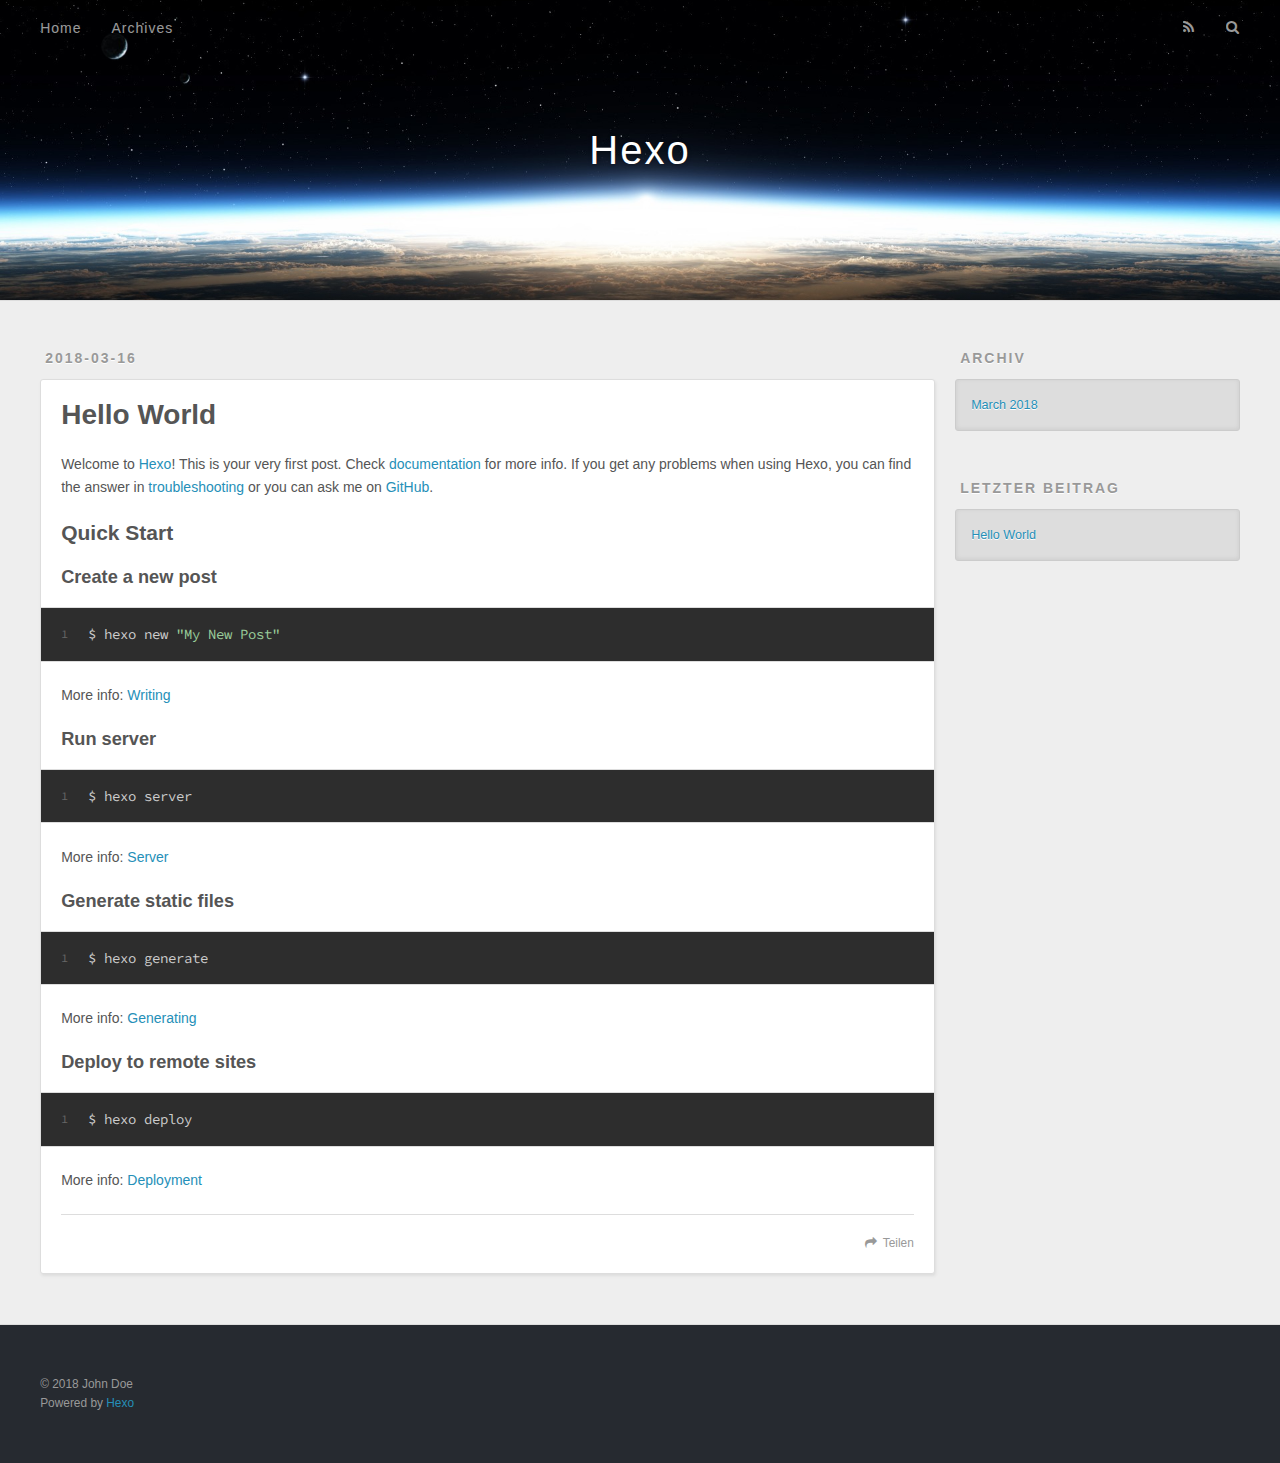
==== index.html @ d9503918 "Site updated: 2018-03-16 15:30:48" ====
<!DOCTYPE html>
<html>
<head>
  <meta charset="utf-8">
  

  
  <title>Hexo</title>
  <meta name="viewport" content="width=device-width, initial-scale=1, maximum-scale=1">
  <meta property="og:type" content="website">
<meta property="og:title" content="Hexo">
<meta property="og:url" content="http://yoursite.com/index.html">
<meta property="og:site_name" content="Hexo">
<meta name="twitter:card" content="summary">
<meta name="twitter:title" content="Hexo">
  
    <link rel="alternate" href="/atom.xml" title="Hexo" type="application/atom+xml">
  
  
    <link rel="icon" href="/favicon.png">
  
  
    <link href="//fonts.googleapis.com/css?family=Source+Code+Pro" rel="stylesheet" type="text/css">
  
  <link rel="stylesheet" href="/css/style.css">
</head>

<body>
  <div id="container">
    <div id="wrap">
      <header id="header">
  <div id="banner"></div>
  <div id="header-outer" class="outer">
    <div id="header-title" class="inner">
      <h1 id="logo-wrap">
        <a href="/" id="logo">Hexo</a>
      </h1>
      
    </div>
    <div id="header-inner" class="inner">
      <nav id="main-nav">
        <a id="main-nav-toggle" class="nav-icon"></a>
        
          <a class="main-nav-link" href="/">Home</a>
        
          <a class="main-nav-link" href="/archives">Archives</a>
        
      </nav>
      <nav id="sub-nav">
        
          <a id="nav-rss-link" class="nav-icon" href="/atom.xml" title="RSS Feed"></a>
        
        <a id="nav-search-btn" class="nav-icon" title="Suche"></a>
      </nav>
      <div id="search-form-wrap">
        <form action="//google.com/search" method="get" accept-charset="UTF-8" class="search-form"><input type="search" name="q" class="search-form-input" placeholder="Search"><button type="submit" class="search-form-submit">&#xF002;</button><input type="hidden" name="sitesearch" value="http://yoursite.com"></form>
      </div>
    </div>
  </div>
</header>
      <div class="outer">
        <section id="main">
  
    <article id="post-hello-world" class="article article-type-post" itemscope itemprop="blogPost">
  <div class="article-meta">
    <a href="/2018/03/16/hello-world/" class="article-date">
  <time datetime="2018-03-16T05:43:32.451Z" itemprop="datePublished">2018-03-16</time>
</a>
    
  </div>
  <div class="article-inner">
    
    
      <header class="article-header">
        
  
    <h1 itemprop="name">
      <a class="article-title" href="/2018/03/16/hello-world/">Hello World</a>
    </h1>
  

      </header>
    
    <div class="article-entry" itemprop="articleBody">
      
        <p>Welcome to <a href="https://hexo.io/" target="_blank" rel="noopener">Hexo</a>! This is your very first post. Check <a href="https://hexo.io/docs/" target="_blank" rel="noopener">documentation</a> for more info. If you get any problems when using Hexo, you can find the answer in <a href="https://hexo.io/docs/troubleshooting.html" target="_blank" rel="noopener">troubleshooting</a> or you can ask me on <a href="https://github.com/hexojs/hexo/issues" target="_blank" rel="noopener">GitHub</a>.</p>
<h2 id="Quick-Start"><a href="#Quick-Start" class="headerlink" title="Quick Start"></a>Quick Start</h2><h3 id="Create-a-new-post"><a href="#Create-a-new-post" class="headerlink" title="Create a new post"></a>Create a new post</h3><figure class="highlight bash"><table><tr><td class="gutter"><pre><span class="line">1</span><br></pre></td><td class="code"><pre><span class="line">$ hexo new <span class="string">"My New Post"</span></span><br></pre></td></tr></table></figure>
<p>More info: <a href="https://hexo.io/docs/writing.html" target="_blank" rel="noopener">Writing</a></p>
<h3 id="Run-server"><a href="#Run-server" class="headerlink" title="Run server"></a>Run server</h3><figure class="highlight bash"><table><tr><td class="gutter"><pre><span class="line">1</span><br></pre></td><td class="code"><pre><span class="line">$ hexo server</span><br></pre></td></tr></table></figure>
<p>More info: <a href="https://hexo.io/docs/server.html" target="_blank" rel="noopener">Server</a></p>
<h3 id="Generate-static-files"><a href="#Generate-static-files" class="headerlink" title="Generate static files"></a>Generate static files</h3><figure class="highlight bash"><table><tr><td class="gutter"><pre><span class="line">1</span><br></pre></td><td class="code"><pre><span class="line">$ hexo generate</span><br></pre></td></tr></table></figure>
<p>More info: <a href="https://hexo.io/docs/generating.html" target="_blank" rel="noopener">Generating</a></p>
<h3 id="Deploy-to-remote-sites"><a href="#Deploy-to-remote-sites" class="headerlink" title="Deploy to remote sites"></a>Deploy to remote sites</h3><figure class="highlight bash"><table><tr><td class="gutter"><pre><span class="line">1</span><br></pre></td><td class="code"><pre><span class="line">$ hexo deploy</span><br></pre></td></tr></table></figure>
<p>More info: <a href="https://hexo.io/docs/deployment.html" target="_blank" rel="noopener">Deployment</a></p>

      
    </div>
    <footer class="article-footer">
      <a data-url="http://yoursite.com/2018/03/16/hello-world/" data-id="cjetircwj0000zcc42ay7ptte" class="article-share-link">Teilen</a>
      
      
    </footer>
  </div>
  
</article>


  


</section>
        
          <aside id="sidebar">
  
    

  
    

  
    
  
    
  <div class="widget-wrap">
    <h3 class="widget-title">Archiv</h3>
    <div class="widget">
      <ul class="archive-list"><li class="archive-list-item"><a class="archive-list-link" href="/archives/2018/03/">March 2018</a></li></ul>
    </div>
  </div>


  
    
  <div class="widget-wrap">
    <h3 class="widget-title">letzter Beitrag</h3>
    <div class="widget">
      <ul>
        
          <li>
            <a href="/2018/03/16/hello-world/">Hello World</a>
          </li>
        
      </ul>
    </div>
  </div>

  
</aside>
        
      </div>
      <footer id="footer">
  
  <div class="outer">
    <div id="footer-info" class="inner">
      &copy; 2018 John Doe<br>
      Powered by <a href="http://hexo.io/" target="_blank">Hexo</a>
    </div>
  </div>
</footer>
    </div>
    <nav id="mobile-nav">
  
    <a href="/" class="mobile-nav-link">Home</a>
  
    <a href="/archives" class="mobile-nav-link">Archives</a>
  
</nav>
    

<script src="//ajax.googleapis.com/ajax/libs/jquery/2.0.3/jquery.min.js"></script>


  <link rel="stylesheet" href="/fancybox/jquery.fancybox.css">
  <script src="/fancybox/jquery.fancybox.pack.js"></script>


<script src="/js/script.js"></script>



  </div>
</body>
</html>
---- css/style.css ----
body {
  width: 100%;
}
body:before,
body:after {
  content: "";
  display: table;
}
body:after {
  clear: both;
}
html,
body,
div,
span,
applet,
object,
iframe,
h1,
h2,
h3,
h4,
h5,
h6,
p,
blockquote,
pre,
a,
abbr,
acronym,
address,
big,
cite,
code,
del,
dfn,
em,
img,
ins,
kbd,
q,
s,
samp,
small,
strike,
strong,
sub,
sup,
tt,
var,
dl,
dt,
dd,
ol,
ul,
li,
fieldset,
form,
label,
legend,
table,
caption,
tbody,
tfoot,
thead,
tr,
th,
td {
  margin: 0;
  padding: 0;
  border: 0;
  outline: 0;
  font-weight: inherit;
  font-style: inherit;
  font-family: inherit;
  font-size: 100%;
  vertical-align: baseline;
}
body {
  line-height: 1;
  color: #000;
  background: #fff;
}
ol,
ul {
  list-style: none;
}
table {
  border-collapse: separate;
  border-spacing: 0;
  vertical-align: middle;
}
caption,
th,
td {
  text-align: left;
  font-weight: normal;
  vertical-align: middle;
}
a img {
  border: none;
}
input,
button {
  margin: 0;
  padding: 0;
}
input::-moz-focus-inner,
button::-moz-focus-inner {
  border: 0;
  padding: 0;
}
@font-face {
  font-family: FontAwesome;
  font-style: normal;
  font-weight: normal;
  src: url("fonts/fontawesome-webfont.eot?v=#4.0.3");
  src: url("fonts/fontawesome-webfont.eot?#iefix&v=#4.0.3") format("embedded-opentype"), url("fonts/fontawesome-webfont.woff?v=#4.0.3") format("woff"), url("fonts/fontawesome-webfont.ttf?v=#4.0.3") format("truetype"), url("fonts/fontawesome-webfont.svg#fontawesomeregular?v=#4.0.3") format("svg");
}
html,
body,
#container {
  height: 100%;
}
body {
  background: #eee;
  font: 14px -apple-system, BlinkMacSystemFont, "Segoe UI", "Roboto", "Oxygen", "Ubuntu", "Cantarell", "Fira Sans", "Droid Sans", "Helvetica Neue", sans-serif;
  -webkit-text-size-adjust: 100%;
}
.outer {
  max-width: 1220px;
  margin: 0 auto;
  padding: 0 20px;
}
.outer:before,
.outer:after {
  content: "";
  display: table;
}
.outer:after {
  clear: both;
}
.inner {
  display: inline;
  float: left;
  width: 98.33333333333333%;
  margin: 0 0.833333333333333%;
}
.left,
.alignleft {
  float: left;
}
.right,
.alignright {
  float: right;
}
.clear {
  clear: both;
}
#container {
  position: relative;
}
.mobile-nav-on {
  overflow: hidden;
}
#wrap {
  height: 100%;
  width: 100%;
  position: absolute;
  top: 0;
  left: 0;
  -webkit-transition: 0.2s ease-out;
  -moz-transition: 0.2s ease-out;
  -ms-transition: 0.2s ease-out;
  transition: 0.2s ease-out;
  z-index: 1;
  background: #eee;
}
.mobile-nav-on #wrap {
  left: 280px;
}
@media screen and (min-width: 768px) {
  #main {
    display: inline;
    float: left;
    width: 73.33333333333333%;
    margin: 0 0.833333333333333%;
  }
}
.article-date,
.article-category-link,
.archive-year,
.widget-title {
  text-decoration: none;
  text-transform: uppercase;
  letter-spacing: 2px;
  color: #999;
  margin-bottom: 1em;
  margin-left: 5px;
  line-height: 1em;
  text-shadow: 0 1px #fff;
  font-weight: bold;
}
.article-inner,
.archive-article-inner {
  background: #fff;
  -webkit-box-shadow: 1px 2px 3px #ddd;
  box-shadow: 1px 2px 3px #ddd;
  border: 1px solid #ddd;
  border-radius: 3px;
}
.article-entry h1,
.widget h1 {
  font-size: 2em;
}
.article-entry h2,
.widget h2 {
  font-size: 1.5em;
}
.article-entry h3,
.widget h3 {
  font-size: 1.3em;
}
.article-entry h4,
.widget h4 {
  font-size: 1.2em;
}
.article-entry h5,
.widget h5 {
  font-size: 1em;
}
.article-entry h6,
.widget h6 {
  font-size: 1em;
  color: #999;
}
.article-entry hr,
.widget hr {
  border: 1px dashed #ddd;
}
.article-entry strong,
.widget strong {
  font-weight: bold;
}
.article-entry em,
.widget em,
.article-entry cite,
.widget cite {
  font-style: italic;
}
.article-entry sup,
.widget sup,
.article-entry sub,
.widget sub {
  font-size: 0.75em;
  line-height: 0;
  position: relative;
  vertical-align: baseline;
}
.article-entry sup,
.widget sup {
  top: -0.5em;
}
.article-entry sub,
.widget sub {
  bottom: -0.2em;
}
.article-entry small,
.widget small {
  font-size: 0.85em;
}
.article-entry acronym,
.widget acronym,
.article-entry abbr,
.widget abbr {
  border-bottom: 1px dotted;
}
.article-entry ul,
.widget ul,
.article-entry ol,
.widget ol,
.article-entry dl,
.widget dl {
  margin: 0 20px;
  line-height: 1.6em;
}
.article-entry ul ul,
.widget ul ul,
.article-entry ol ul,
.widget ol ul,
.article-entry ul ol,
.widget ul ol,
.article-entry ol ol,
.widget ol ol {
  margin-top: 0;
  margin-bottom: 0;
}
.article-entry ul,
.widget ul {
  list-style: disc;
}
.article-entry ol,
.widget ol {
  list-style: decimal;
}
.article-entry dt,
.widget dt {
  font-weight: bold;
}
#header {
  height: 300px;
  position: relative;
  border-bottom: 1px solid #ddd;
}
#header:before,
#header:after {
  content: "";
  position: absolute;
  left: 0;
  right: 0;
  height: 40px;
}
#header:before {
  top: 0;
  background: -webkit-linear-gradient(rgba(0,0,0,0.2), transparent);
  background: -moz-linear-gradient(rgba(0,0,0,0.2), transparent);
  background: -ms-linear-gradient(rgba(0,0,0,0.2), transparent);
  background: linear-gradient(rgba(0,0,0,0.2), transparent);
}
#header:after {
  bottom: 0;
  background: -webkit-linear-gradient(transparent, rgba(0,0,0,0.2));
  background: -moz-linear-gradient(transparent, rgba(0,0,0,0.2));
  background: -ms-linear-gradient(transparent, rgba(0,0,0,0.2));
  background: linear-gradient(transparent, rgba(0,0,0,0.2));
}
#header-outer {
  height: 100%;
  position: relative;
}
#header-inner {
  position: relative;
  overflow: hidden;
}
#banner {
  position: absolute;
  top: 0;
  left: 0;
  width: 100%;
  height: 100%;
  background: url("images/banner.jpg") center #000;
  -webkit-background-size: cover;
  -moz-background-size: cover;
  background-size: cover;
  z-index: -1;
}
#header-title {
  text-align: center;
  height: 40px;
  position: absolute;
  top: 50%;
  left: 0;
  margin-top: -20px;
}
#logo,
#subtitle {
  text-decoration: none;
  color: #fff;
  font-weight: 300;
  text-shadow: 0 1px 4px rgba(0,0,0,0.3);
}
#logo {
  font-size: 40px;
  line-height: 40px;
  letter-spacing: 2px;
}
#subtitle {
  font-size: 16px;
  line-height: 16px;
  letter-spacing: 1px;
}
#subtitle-wrap {
  margin-top: 16px;
}
#main-nav {
  float: left;
  margin-left: -15px;
}
.nav-icon,
.main-nav-link {
  float: left;
  color: #fff;
  opacity: 0.6;
  text-decoration: none;
  text-shadow: 0 1px rgba(0,0,0,0.2);
  -webkit-transition: opacity 0.2s;
  -moz-transition: opacity 0.2s;
  -ms-transition: opacity 0.2s;
  transition: opacity 0.2s;
  display: block;
  padding: 20px 15px;
}
.nav-icon:hover,
.main-nav-link:hover {
  opacity: 1;
}
.nav-icon {
  font-family: FontAwesome;
  text-align: center;
  font-size: 14px;
  width: 14px;
  height: 14px;
  padding: 20px 15px;
  position: relative;
  cursor: pointer;
}
.main-nav-link {
  font-weight: 300;
  letter-spacing: 1px;
}
@media screen and (max-width: 479px) {
  .main-nav-link {
    display: none;
  }
}
#main-nav-toggle {
  display: none;
}
#main-nav-toggle:before {
  content: "\f0c9";
}
@media screen and (max-width: 479px) {
  #main-nav-toggle {
    display: block;
  }
}
#sub-nav {
  float: right;
  margin-right: -15px;
}
#nav-rss-link:before {
  content: "\f09e";
}
#nav-search-btn:before {
  content: "\f002";
}
#search-form-wrap {
  position: absolute;
  top: 15px;
  width: 150px;
  height: 30px;
  right: -150px;
  opacity: 0;
  -webkit-transition: 0.2s ease-out;
  -moz-transition: 0.2s ease-out;
  -ms-transition: 0.2s ease-out;
  transition: 0.2s ease-out;
}
#search-form-wrap.on {
  opacity: 1;
  right: 0;
}
@media screen and (max-width: 479px) {
  #search-form-wrap {
    width: 100%;
    right: -100%;
  }
}
.search-form {
  position: absolute;
  top: 0;
  left: 0;
  right: 0;
  background: #fff;
  padding: 5px 15px;
  border-radius: 15px;
  -webkit-box-shadow: 0 0 10px rgba(0,0,0,0.3);
  box-shadow: 0 0 10px rgba(0,0,0,0.3);
}
.search-form-input {
  border: none;
  background: none;
  color: #555;
  width: 100%;
  font: 13px -apple-system, BlinkMacSystemFont, "Segoe UI", "Roboto", "Oxygen", "Ubuntu", "Cantarell", "Fira Sans", "Droid Sans", "Helvetica Neue", sans-serif;
  outline: none;
}
.search-form-input::-webkit-search-results-decoration,
.search-form-input::-webkit-search-cancel-button {
  -webkit-appearance: none;
}
.search-form-submit {
  position: absolute;
  top: 50%;
  right: 10px;
  margin-top: -7px;
  font: 13px FontAwesome;
  border: none;
  background: none;
  color: #bbb;
  cursor: pointer;
}
.search-form-submit:hover,
.search-form-submit:focus {
  color: #777;
}
.article {
  margin: 50px 0;
}
.article-inner {
  overflow: hidden;
}
.article-meta:before,
.article-meta:after {
  content: "";
  display: table;
}
.article-meta:after {
  clear: both;
}
.article-date {
  float: left;
}
.article-category {
  float: left;
  line-height: 1em;
  color: #ccc;
  text-shadow: 0 1px #fff;
  margin-left: 8px;
}
.article-category:before {
  content: "\2022";
}
.article-category-link {
  margin: 0 12px 1em;
}
.article-header {
  padding: 20px 20px 0;
}
.article-title {
  text-decoration: none;
  font-size: 2em;
  font-weight: bold;
  color: #555;
  line-height: 1.1em;
  -webkit-transition: color 0.2s;
  -moz-transition: color 0.2s;
  -ms-transition: color 0.2s;
  transition: color 0.2s;
}
a.article-title:hover {
  color: #258fb8;
}
.article-entry {
  color: #555;
  padding: 0 20px;
}
.article-entry:before,
.article-entry:after {
  content: "";
  display: table;
}
.article-entry:after {
  clear: both;
}
.article-entry p,
.article-entry table {
  line-height: 1.6em;
  margin: 1.6em 0;
}
.article-entry h1,
.article-entry h2,
.article-entry h3,
.article-entry h4,
.article-entry h5,
.article-entry h6 {
  font-weight: bold;
}
.article-entry h1,
.article-entry h2,
.article-entry h3,
.article-entry h4,
.article-entry h5,
.article-entry h6 {
  line-height: 1.1em;
  margin: 1.1em 0;
}
.article-entry a {
  color: #258fb8;
  text-decoration: none;
}
.article-entry a:hover {
  text-decoration: underline;
}
.article-entry ul,
.article-entry ol,
.article-entry dl {
  margin-top: 1.6em;
  margin-bottom: 1.6em;
}
.article-entry img,
.article-entry video {
  max-width: 100%;
  height: auto;
  display: block;
  margin: auto;
}
.article-entry iframe {
  border: none;
}
.article-entry table {
  width: 100%;
  border-collapse: collapse;
  border-spacing: 0;
}
.article-entry th {
  font-weight: bold;
  border-bottom: 3px solid #ddd;
  padding-bottom: 0.5em;
}
.article-entry td {
  border-bottom: 1px solid #ddd;
  padding: 10px 0;
}
.article-entry blockquote {
  font-family: Georgia, "Times New Roman", serif;
  font-size: 1.4em;
  margin: 1.6em 20px;
  text-align: center;
}
.article-entry blockquote footer {
  font-size: 14px;
  margin: 1.6em 0;
  font-family: -apple-system, BlinkMacSystemFont, "Segoe UI", "Roboto", "Oxygen", "Ubuntu", "Cantarell", "Fira Sans", "Droid Sans", "Helvetica Neue", sans-serif;
}
.article-entry blockquote footer cite:before {
  content: "—";
  padding: 0 0.5em;
}
.article-entry .pullquote {
  text-align: left;
  width: 45%;
  margin: 0;
}
.article-entry .pullquote.left {
  margin-left: 0.5em;
  margin-right: 1em;
}
.article-entry .pullquote.right {
  margin-right: 0.5em;
  margin-left: 1em;
}
.article-entry .caption {
  color: #999;
  display: block;
  font-size: 0.9em;
  margin-top: 0.5em;
  position: relative;
  text-align: center;
}
.article-entry .video-container {
  position: relative;
  padding-top: 56.25%;
  height: 0;
  overflow: hidden;
}
.article-entry .video-container iframe,
.article-entry .video-container object,
.article-entry .video-container embed {
  position: absolute;
  top: 0;
  left: 0;
  width: 100%;
  height: 100%;
  margin-top: 0;
}
.article-more-link a {
  display: inline-block;
  line-height: 1em;
  padding: 6px 15px;
  border-radius: 15px;
  background: #eee;
  color: #999;
  text-shadow: 0 1px #fff;
  text-decoration: none;
}
.article-more-link a:hover {
  background: #258fb8;
  color: #fff;
  text-decoration: none;
  text-shadow: 0 1px #1e7293;
}
.article-footer {
  font-size: 0.85em;
  line-height: 1.6em;
  border-top: 1px solid #ddd;
  padding-top: 1.6em;
  margin: 0 20px 20px;
}
.article-footer:before,
.article-footer:after {
  content: "";
  display: table;
}
.article-footer:after {
  clear: both;
}
.article-footer a {
  color: #999;
  text-decoration: none;
}
.article-footer a:hover {
  color: #555;
}
.article-tag-list-item {
  float: left;
  margin-right: 10px;
}
.article-tag-list-link:before {
  content: "#";
}
.article-comment-link {
  float: right;
}
.article-comment-link:before {
  content: "\f075";
  font-family: FontAwesome;
  padding-right: 8px;
}
.article-share-link {
  cursor: pointer;
  float: right;
  margin-left: 20px;
}
.article-share-link:before {
  content: "\f064";
  font-family: FontAwesome;
  padding-right: 6px;
}
#article-nav {
  position: relative;
}
#article-nav:before,
#article-nav:after {
  content: "";
  display: table;
}
#article-nav:after {
  clear: both;
}
@media screen and (min-width: 768px) {
  #article-nav {
    margin: 50px 0;
  }
  #article-nav:before {
    width: 8px;
    height: 8px;
    position: absolute;
    top: 50%;
    left: 50%;
    margin-top: -4px;
    margin-left: -4px;
    content: "";
    border-radius: 50%;
    background: #ddd;
    -webkit-box-shadow: 0 1px 2px #fff;
    box-shadow: 0 1px 2px #fff;
  }
}
.article-nav-link-wrap {
  text-decoration: none;
  text-shadow: 0 1px #fff;
  color: #999;
  -webkit-box-sizing: border-box;
  -moz-box-sizing: border-box;
  box-sizing: border-box;
  margin-top: 50px;
  text-align: center;
  display: block;
}
.article-nav-link-wrap:hover {
  color: #555;
}
@media screen and (min-width: 768px) {
  .article-nav-link-wrap {
    width: 50%;
    margin-top: 0;
  }
}
@media screen and (min-width: 768px) {
  #article-nav-newer {
    float: left;
    text-align: right;
    padding-right: 20px;
  }
}
@media screen and (min-width: 768px) {
  #article-nav-older {
    float: right;
    text-align: left;
    padding-left: 20px;
  }
}
.article-nav-caption {
  text-transform: uppercase;
  letter-spacing: 2px;
  color: #ddd;
  line-height: 1em;
  font-weight: bold;
}
#article-nav-newer .article-nav-caption {
  margin-right: -2px;
}
.article-nav-title {
  font-size: 0.85em;
  line-height: 1.6em;
  margin-top: 0.5em;
}
.article-share-box {
  position: absolute;
  display: none;
  background: #fff;
  -webkit-box-shadow: 1px 2px 10px rgba(0,0,0,0.2);
  box-shadow: 1px 2px 10px rgba(0,0,0,0.2);
  border-radius: 3px;
  margin-left: -145px;
  overflow: hidden;
  z-index: 1;
}
.article-share-box.on {
  display: block;
}
.article-share-input {
  width: 100%;
  background: none;
  -webkit-box-sizing: border-box;
  -moz-box-sizing: border-box;
  box-sizing: border-box;
  font: 14px -apple-system, BlinkMacSystemFont, "Segoe UI", "Roboto", "Oxygen", "Ubuntu", "Cantarell", "Fira Sans", "Droid Sans", "Helvetica Neue", sans-serif;
  padding: 0 15px;
  color: #555;
  outline: none;
  border: 1px solid #ddd;
  border-radius: 3px 3px 0 0;
  height: 36px;
  line-height: 36px;
}
.article-share-links {
  background: #eee;
}
.article-share-links:before,
.article-share-links:after {
  content: "";
  display: table;
}
.article-share-links:after {
  clear: both;
}
.article-share-twitter,
.article-share-facebook,
.article-share-pinterest,
.article-share-google {
  width: 50px;
  height: 36px;
  display: block;
  float: left;
  position: relative;
  color: #999;
  text-shadow: 0 1px #fff;
}
.article-share-twitter:before,
.article-share-facebook:before,
.article-share-pinterest:before,
.article-share-google:before {
  font-size: 20px;
  font-family: FontAwesome;
  width: 20px;
  height: 20px;
  position: absolute;
  top: 50%;
  left: 50%;
  margin-top: -10px;
  margin-left: -10px;
  text-align: center;
}
.article-share-twitter:hover,
.article-share-facebook:hover,
.article-share-pinterest:hover,
.article-share-google:hover {
  color: #fff;
}
.article-share-twitter:before {
  content: "\f099";
}
.article-share-twitter:hover {
  background: #00aced;
  text-shadow: 0 1px #008abe;
}
.article-share-facebook:before {
  content: "\f09a";
}
.article-share-facebook:hover {
  background: #3b5998;
  text-shadow: 0 1px #2f477a;
}
.article-share-pinterest:before {
  content: "\f0d2";
}
.article-share-pinterest:hover {
  background: #cb2027;
  text-shadow: 0 1px #a21a1f;
}
.article-share-google:before {
  content: "\f0d5";
}
.article-share-google:hover {
  background: #dd4b39;
  text-shadow: 0 1px #be3221;
}
.article-gallery {
  background: #000;
  position: relative;
}
.article-gallery-photos {
  position: relative;
  overflow: hidden;
}
.article-gallery-img {
  display: none;
  max-width: 100%;
}
.article-gallery-img:first-child {
  display: block;
}
.article-gallery-img.loaded {
  position: absolute;
  display: block;
}
.article-gallery-img img {
  display: block;
  max-width: 100%;
  margin: 0 auto;
}
#comments {
  background: #fff;
  -webkit-box-shadow: 1px 2px 3px #ddd;
  box-shadow: 1px 2px 3px #ddd;
  padding: 20px;
  border: 1px solid #ddd;
  border-radius: 3px;
  margin: 50px 0;
}
#comments a {
  color: #258fb8;
}
.archives-wrap {
  margin: 50px 0;
}
.archives:before,
.archives:after {
  content: "";
  display: table;
}
.archives:after {
  clear: both;
}
.archive-year-wrap {
  margin-bottom: 1em;
}
.archives {
  -webkit-column-gap: 10px;
  -moz-column-gap: 10px;
  column-gap: 10px;
}
@media screen and (min-width: 480px) and (max-width: 767px) {
  .archives {
    -webkit-column-count: 2;
    -moz-column-count: 2;
    column-count: 2;
  }
}
@media screen and (min-width: 768px) {
  .archives {
    -webkit-column-count: 3;
    -moz-column-count: 3;
    column-count: 3;
  }
}
.archive-article {
  -webkit-column-break-inside: avoid;
  page-break-inside: avoid;
  overflow: hidden;
  break-inside: avoid-column;
}
.archive-article-inner {
  padding: 10px;
  margin-bottom: 15px;
}
.archive-article-title {
  text-decoration: none;
  font-weight: bold;
  color: #555;
  -webkit-transition: color 0.2s;
  -moz-transition: color 0.2s;
  -ms-transition: color 0.2s;
  transition: color 0.2s;
  line-height: 1.6em;
}
.archive-article-title:hover {
  color: #258fb8;
}
.archive-article-footer {
  margin-top: 1em;
}
.archive-article-date {
  color: #999;
  text-decoration: none;
  font-size: 0.85em;
  line-height: 1em;
  margin-bottom: 0.5em;
  display: block;
}
#page-nav {
  margin: 50px auto;
  background: #fff;
  -webkit-box-shadow: 1px 2px 3px #ddd;
  box-shadow: 1px 2px 3px #ddd;
  border: 1px solid #ddd;
  border-radius: 3px;
  text-align: center;
  color: #999;
  overflow: hidden;
}
#page-nav:before,
#page-nav:after {
  content: "";
  display: table;
}
#page-nav:after {
  clear: both;
}
#page-nav a,
#page-nav span {
  padding: 10px 20px;
  line-height: 1;
  height: 2ex;
}
#page-nav a {
  color: #999;
  text-decoration: none;
}
#page-nav a:hover {
  background: #999;
  color: #fff;
}
#page-nav .prev {
  float: left;
}
#page-nav .next {
  float: right;
}
#page-nav .page-number {
  display: inline-block;
}
@media screen and (max-width: 479px) {
  #page-nav .page-number {
    display: none;
  }
}
#page-nav .current {
  color: #555;
  font-weight: bold;
}
#page-nav .space {
  color: #ddd;
}
#footer {
  background: #262a30;
  padding: 50px 0;
  border-top: 1px solid #ddd;
  color: #999;
}
#footer a {
  color: #258fb8;
  text-decoration: none;
}
#footer a:hover {
  text-decoration: underline;
}
#footer-info {
  line-height: 1.6em;
  font-size: 0.85em;
}
.article-entry pre,
.article-entry .highlight {
  background: #2d2d2d;
  margin: 0 -20px;
  padding: 15px 20px;
  border-style: solid;
  border-color: #ddd;
  border-width: 1px 0;
  overflow: auto;
  color: #ccc;
  line-height: 22.400000000000002px;
}
.article-entry .highlight .gutter pre,
.article-entry .gist .gist-file .gist-data .line-numbers {
  color: #666;
  font-size: 0.85em;
}
.article-entry pre,
.article-entry code {
  font-family: "Source Code Pro", Consolas, Monaco, Menlo, Consolas, monospace;
}
.article-entry code {
  background: #eee;
  text-shadow: 0 1px #fff;
  padding: 0 0.3em;
}
.article-entry pre code {
  background: none;
  text-shadow: none;
  padding: 0;
}
.article-entry .highlight pre {
  border: none;
  margin: 0;
  padding: 0;
}
.article-entry .highlight table {
  margin: 0;
  width: auto;
}
.article-entry .highlight td {
  border: none;
  padding: 0;
}
.article-entry .highlight figcaption {
  font-size: 0.85em;
  color: #999;
  line-height: 1em;
  margin-bottom: 1em;
}
.article-entry .highlight figcaption:before,
.article-entry .highlight figcaption:after {
  content: "";
  display: table;
}
.article-entry .highlight figcaption:after {
  clear: both;
}
.article-entry .highlight figcaption a {
  float: right;
}
.article-entry .highlight .gutter pre {
  text-align: right;
  padding-right: 20px;
}
.article-entry .highlight .line {
  height: 22.400000000000002px;
}
.article-entry .highlight .line.marked {
  background: #515151;
}
.article-entry .gist {
  margin: 0 -20px;
  border-style: solid;
  border-color: #ddd;
  border-width: 1px 0;
  background: #2d2d2d;
  padding: 15px 20px 15px 0;
}
.article-entry .gist .gist-file {
  border: none;
  font-family: "Source Code Pro", Consolas, Monaco, Menlo, Consolas, monospace;
  margin: 0;
}
.article-entry .gist .gist-file .gist-data {
  background: none;
  border: none;
}
.article-entry .gist .gist-file .gist-data .line-numbers {
  background: none;
  border: none;
  padding: 0 20px 0 0;
}
.article-entry .gist .gist-file .gist-data .line-data {
  padding: 0 !important;
}
.article-entry .gist .gist-file .highlight {
  margin: 0;
  padding: 0;
  border: none;
}
.article-entry .gist .gist-file .gist-meta {
  background: #2d2d2d;
  color: #999;
  font: 0.85em -apple-system, BlinkMacSystemFont, "Segoe UI", "Roboto", "Oxygen", "Ubuntu", "Cantarell", "Fira Sans", "Droid Sans", "Helvetica Neue", sans-serif;
  text-shadow: 0 0;
  padding: 0;
  margin-top: 1em;
  margin-left: 20px;
}
.article-entry .gist .gist-file .gist-meta a {
  color: #258fb8;
  font-weight: normal;
}
.article-entry .gist .gist-file .gist-meta a:hover {
  text-decoration: underline;
}
pre .comment,
pre .title {
  color: #999;
}
pre .variable,
pre .attribute,
pre .tag,
pre .regexp,
pre .ruby .constant,
pre .xml .tag .title,
pre .xml .pi,
pre .xml .doctype,
pre .html .doctype,
pre .css .id,
pre .css .class,
pre .css .pseudo {
  color: #f2777a;
}
pre .number,
pre .preprocessor,
pre .built_in,
pre .literal,
pre .params,
pre .constant {
  color: #f99157;
}
pre .class,
pre .ruby .class .title,
pre .css .rules .attribute {
  color: #9c9;
}
pre .string,
pre .value,
pre .inheritance,
pre .header,
pre .ruby .symbol,
pre .xml .cdata {
  color: #9c9;
}
pre .css .hexcolor {
  color: #6cc;
}
pre .function,
pre .python .decorator,
pre .python .title,
pre .ruby .function .title,
pre .ruby .title .keyword,
pre .perl .sub,
pre .javascript .title,
pre .coffeescript .title {
  color: #69c;
}
pre .keyword,
pre .javascript .function {
  color: #c9c;
}
@media screen and (max-width: 479px) {
  #mobile-nav {
    position: absolute;
    top: 0;
    left: 0;
    width: 280px;
    height: 100%;
    background: #191919;
    border-right: 1px solid #fff;
  }
}
@media screen and (max-width: 479px) {
  .mobile-nav-link {
    display: block;
    color: #999;
    text-decoration: none;
    padding: 15px 20px;
    font-weight: bold;
  }
  .mobile-nav-link:hover {
    color: #fff;
  }
}
@media screen and (min-width: 768px) {
  #sidebar {
    display: inline;
    float: left;
    width: 23.333333333333332%;
    margin: 0 0.833333333333333%;
  }
}
.widget-wrap {
  margin: 50px 0;
}
.widget {
  color: #777;
  text-shadow: 0 1px #fff;
  background: #ddd;
  -webkit-box-shadow: 0 -1px 4px #ccc inset;
  box-shadow: 0 -1px 4px #ccc inset;
  border: 1px solid #ccc;
  padding: 15px;
  border-radius: 3px;
}
.widget a {
  color: #258fb8;
  text-decoration: none;
}
.widget a:hover {
  text-decoration: underline;
}
.widget ul ul,
.widget ol ul,
.widget dl ul,
.widget ul ol,
.widget ol ol,
.widget dl ol,
.widget ul dl,
.widget ol dl,
.widget dl dl {
  margin-left: 15px;
  list-style: disc;
}
.widget {
  line-height: 1.6em;
  word-wrap: break-word;
  font-size: 0.9em;
}
.widget ul,
.widget ol {
  list-style: none;
  margin: 0;
}
.widget ul ul,
.widget ol ul,
.widget ul ol,
.widget ol ol {
  margin: 0 20px;
}
.widget ul ul,
.widget ol ul {
  list-style: disc;
}
.widget ul ol,
.widget ol ol {
  list-style: decimal;
}
.category-list-count,
.tag-list-count,
.archive-list-count {
  padding-left: 5px;
  color: #999;
  font-size: 0.85em;
}
.category-list-count:before,
.tag-list-count:before,
.archive-list-count:before {
  content: "(";
}
.category-list-count:after,
.tag-list-count:after,
.archive-list-count:after {
  content: ")";
}
.tagcloud a {
  margin-right: 5px;
  display: inline-block;
}
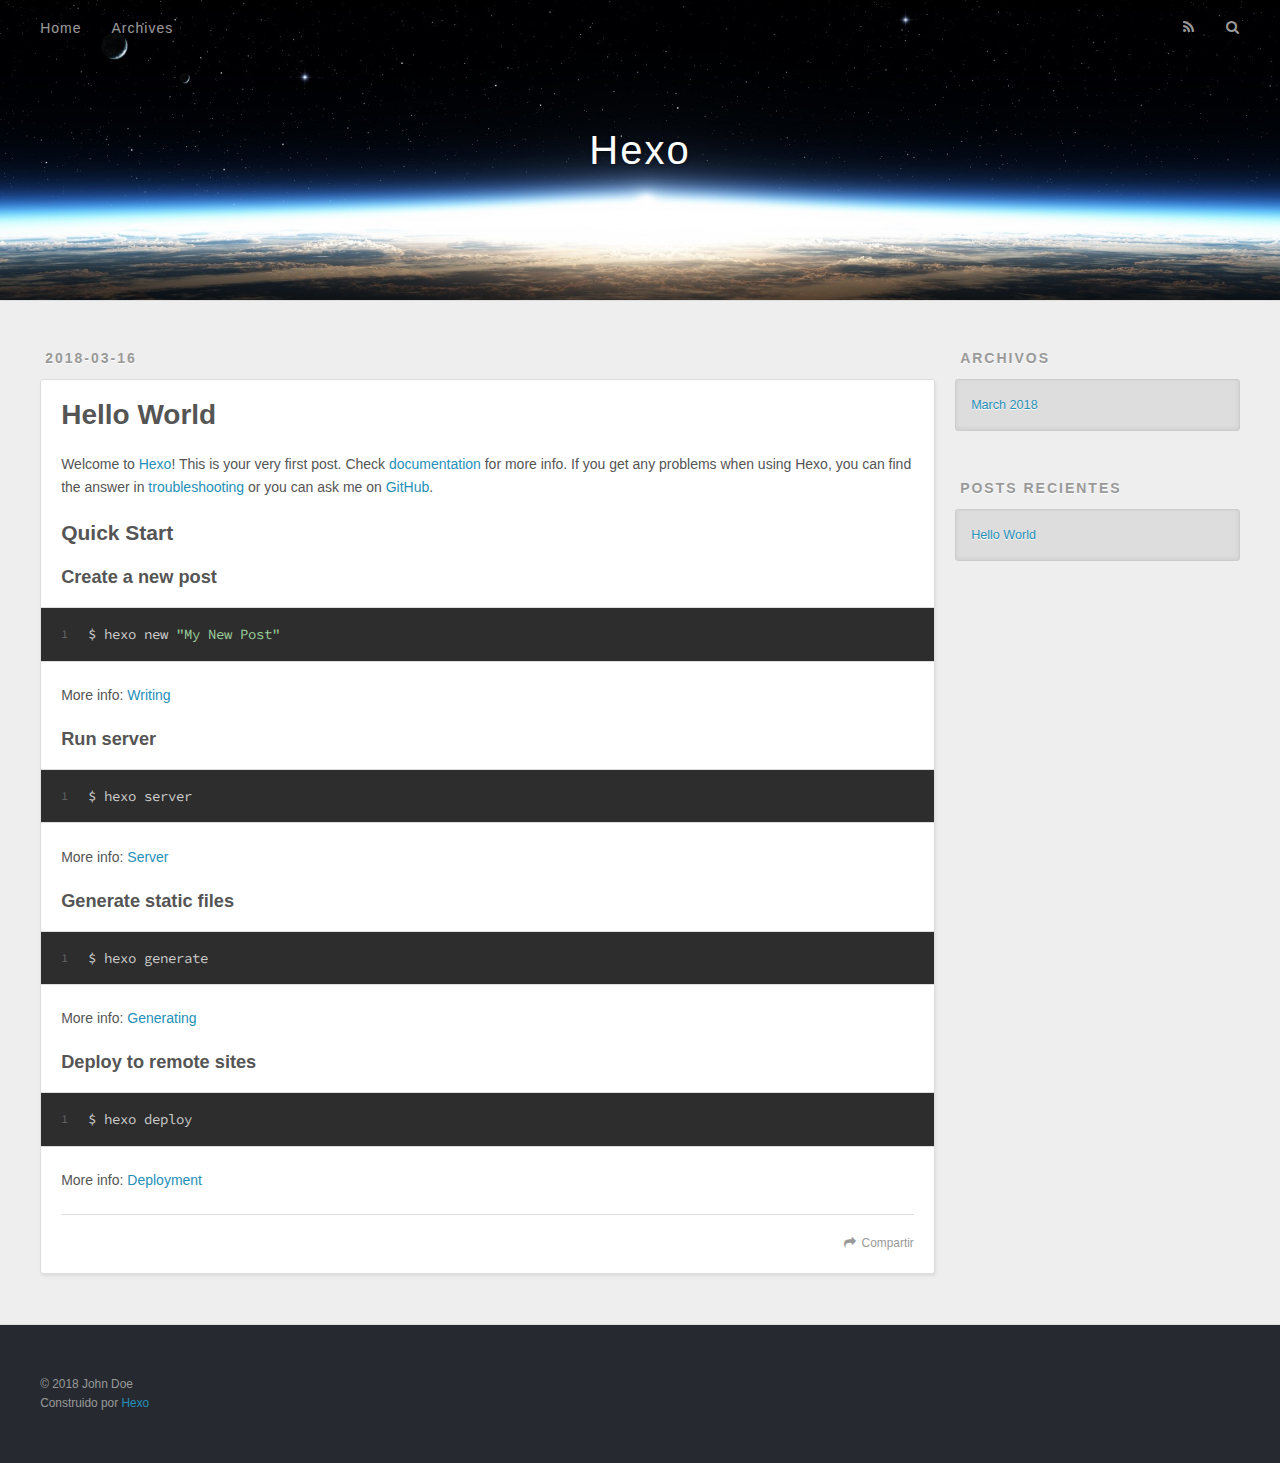
==== commit 6a1bc223: "Site updated: 2018-03-16 15:34:03" ====
--- a/index.html
+++ b/index.html
@@ -48,9 +48,9 @@
       </nav>
       <nav id="sub-nav">
         
-          <a id="nav-rss-link" class="nav-icon" href="/atom.xml" title="RSS Feed"></a>
+          <a id="nav-rss-link" class="nav-icon" href="/atom.xml" title="RSS"></a>
         
-        <a id="nav-search-btn" class="nav-icon" title="Suche"></a>
+        <a id="nav-search-btn" class="nav-icon" title="Buscar"></a>
       </nav>
       <div id="search-form-wrap">
         <form action="//google.com/search" method="get" accept-charset="UTF-8" class="search-form"><input type="search" name="q" class="search-form-input" placeholder="Search"><button type="submit" class="search-form-submit">&#xF002;</button><input type="hidden" name="sitesearch" value="http://yoursite.com"></form>
@@ -96,7 +96,7 @@
       
     </div>
     <footer class="article-footer">
-      <a data-url="http://yoursite.com/2018/03/16/hello-world/" data-id="cjetircwj0000zcc42ay7ptte" class="article-share-link">Teilen</a>
+      <a data-url="http://yoursite.com/2018/03/16/hello-world/" data-id="cjetmnly100000wc42fh2wpmk" class="article-share-link">Compartir</a>
       
       
     </footer>
@@ -122,7 +122,7 @@
   
     
   <div class="widget-wrap">
-    <h3 class="widget-title">Archiv</h3>
+    <h3 class="widget-title">Archivos</h3>
     <div class="widget">
       <ul class="archive-list"><li class="archive-list-item"><a class="archive-list-link" href="/archives/2018/03/">March 2018</a></li></ul>
     </div>
@@ -132,7 +132,7 @@
   
     
   <div class="widget-wrap">
-    <h3 class="widget-title">letzter Beitrag</h3>
+    <h3 class="widget-title">Posts recientes</h3>
     <div class="widget">
       <ul>
         
@@ -153,7 +153,7 @@
   <div class="outer">
     <div id="footer-info" class="inner">
       &copy; 2018 John Doe<br>
-      Powered by <a href="http://hexo.io/" target="_blank">Hexo</a>
+      Construido por <a href="http://hexo.io/" target="_blank">Hexo</a>
     </div>
   </div>
 </footer>
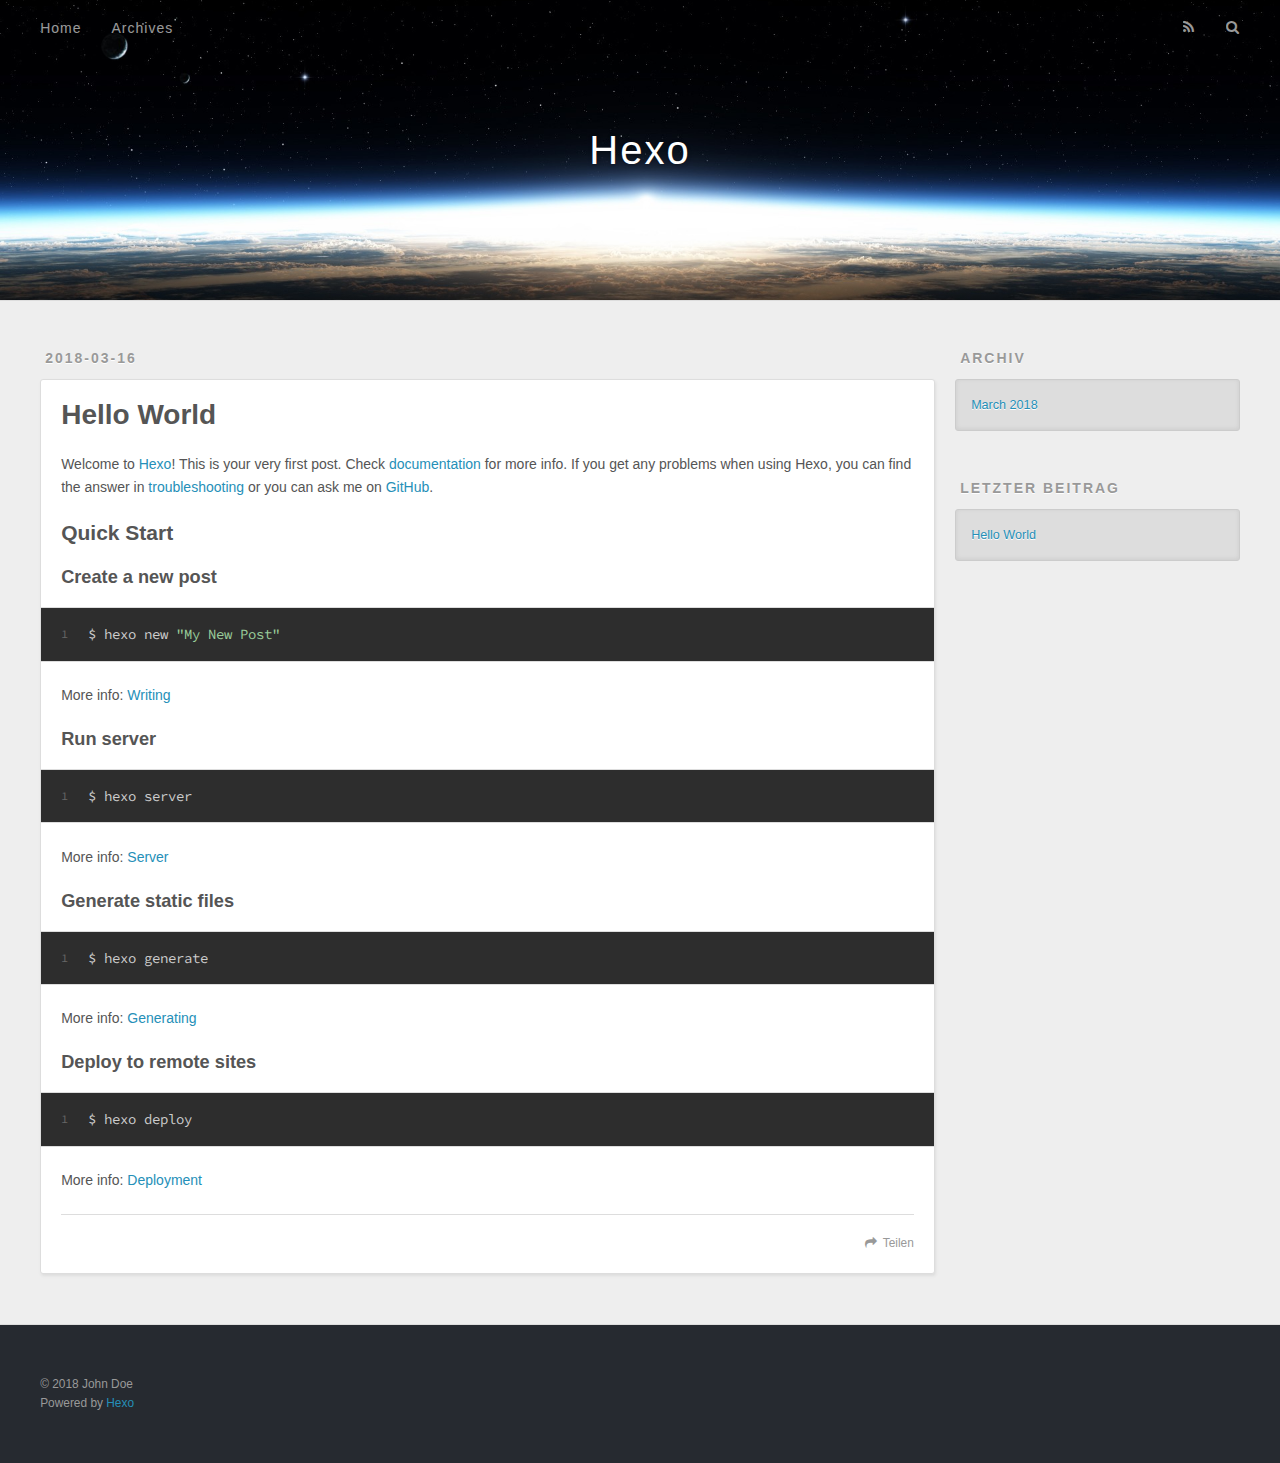
==== commit 868b7e64: "Site updated: 2018-03-16 15:34:50" ====
--- a/index.html
+++ b/index.html
@@ -48,9 +48,9 @@
       </nav>
       <nav id="sub-nav">
         
-          <a id="nav-rss-link" class="nav-icon" href="/atom.xml" title="RSS"></a>
+          <a id="nav-rss-link" class="nav-icon" href="/atom.xml" title="RSS Feed"></a>
         
-        <a id="nav-search-btn" class="nav-icon" title="Buscar"></a>
+        <a id="nav-search-btn" class="nav-icon" title="Suche"></a>
       </nav>
       <div id="search-form-wrap">
         <form action="//google.com/search" method="get" accept-charset="UTF-8" class="search-form"><input type="search" name="q" class="search-form-input" placeholder="Search"><button type="submit" class="search-form-submit">&#xF002;</button><input type="hidden" name="sitesearch" value="http://yoursite.com"></form>
@@ -96,7 +96,7 @@
       
     </div>
     <footer class="article-footer">
-      <a data-url="http://yoursite.com/2018/03/16/hello-world/" data-id="cjetmnly100000wc42fh2wpmk" class="article-share-link">Compartir</a>
+      <a data-url="http://yoursite.com/2018/03/16/hello-world/" data-id="cjetmnly100000wc42fh2wpmk" class="article-share-link">Teilen</a>
       
       
     </footer>
@@ -122,7 +122,7 @@
   
     
   <div class="widget-wrap">
-    <h3 class="widget-title">Archivos</h3>
+    <h3 class="widget-title">Archiv</h3>
     <div class="widget">
       <ul class="archive-list"><li class="archive-list-item"><a class="archive-list-link" href="/archives/2018/03/">March 2018</a></li></ul>
     </div>
@@ -132,7 +132,7 @@
   
     
   <div class="widget-wrap">
-    <h3 class="widget-title">Posts recientes</h3>
+    <h3 class="widget-title">letzter Beitrag</h3>
     <div class="widget">
       <ul>
         
@@ -153,7 +153,7 @@
   <div class="outer">
     <div id="footer-info" class="inner">
       &copy; 2018 John Doe<br>
-      Construido por <a href="http://hexo.io/" target="_blank">Hexo</a>
+      Powered by <a href="http://hexo.io/" target="_blank">Hexo</a>
     </div>
   </div>
 </footer>
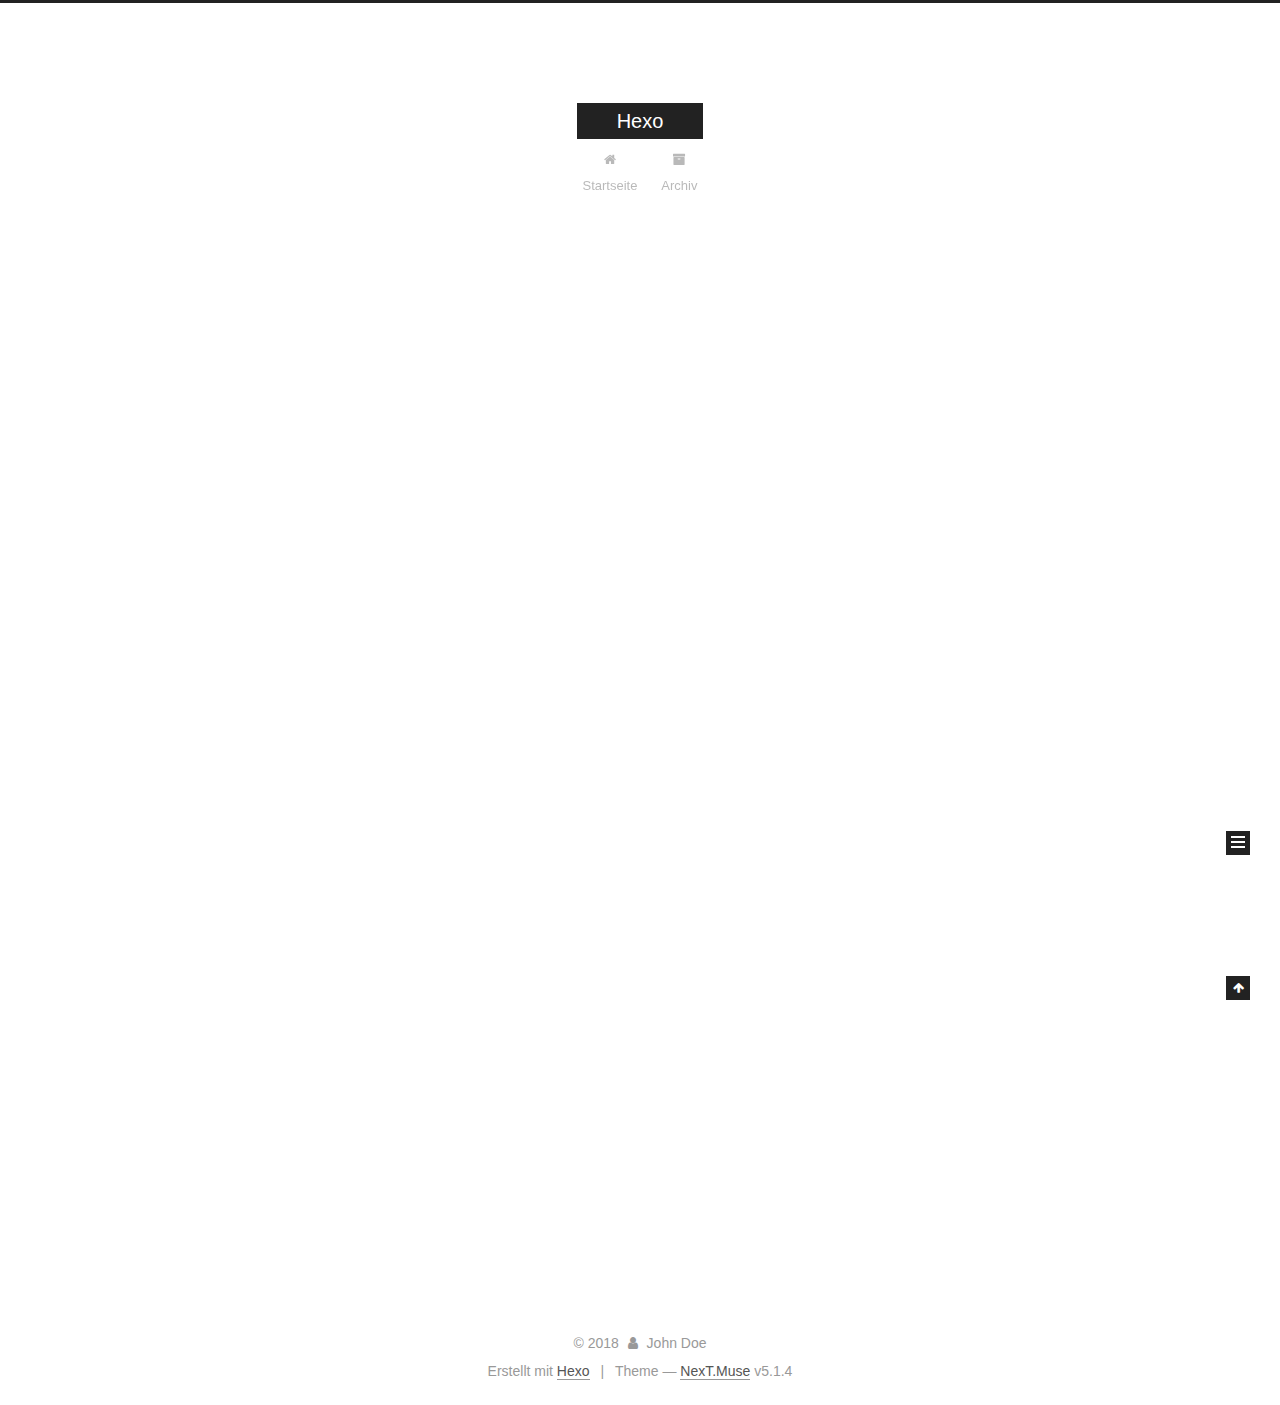
==== commit 46d90292: "Site updated: 2018-03-16 15:52:32" ====
--- a/index.html
+++ b/index.html
@@ -1,89 +1,305 @@
 <!DOCTYPE html>
-<html>
+
+
+
+  
+
+
+<html class="theme-next muse use-motion" lang="">
 <head>
-  <meta charset="utf-8">
-  
-
-  
-  <title>Hexo</title>
-  <meta name="viewport" content="width=device-width, initial-scale=1, maximum-scale=1">
-  <meta property="og:type" content="website">
+  <meta charset="UTF-8"/>
+<meta http-equiv="X-UA-Compatible" content="IE=edge" />
+<meta name="viewport" content="width=device-width, initial-scale=1, maximum-scale=1"/>
+<meta name="theme-color" content="#222">
+
+
+
+
+
+
+
+
+
+<meta http-equiv="Cache-Control" content="no-transform" />
+<meta http-equiv="Cache-Control" content="no-siteapp" />
+
+
+
+
+
+
+
+
+
+
+
+
+
+
+
+
+  
+  
+  <link href="/lib/fancybox/source/jquery.fancybox.css?v=2.1.5" rel="stylesheet" type="text/css" />
+
+
+
+
+
+
+
+<link href="/lib/font-awesome/css/font-awesome.min.css?v=4.6.2" rel="stylesheet" type="text/css" />
+
+<link href="/css/main.css?v=5.1.4" rel="stylesheet" type="text/css" />
+
+
+  <link rel="apple-touch-icon" sizes="180x180" href="/images/apple-touch-icon-next.png?v=5.1.4">
+
+
+  <link rel="icon" type="image/png" sizes="32x32" href="/images/favicon-32x32-next.png?v=5.1.4">
+
+
+  <link rel="icon" type="image/png" sizes="16x16" href="/images/favicon-16x16-next.png?v=5.1.4">
+
+
+  <link rel="mask-icon" href="/images/logo.svg?v=5.1.4" color="#222">
+
+
+
+
+
+  <meta name="keywords" content="Hexo, NexT" />
+
+
+
+
+
+
+
+
+
+
+<meta property="og:type" content="website">
 <meta property="og:title" content="Hexo">
 <meta property="og:url" content="http://yoursite.com/index.html">
 <meta property="og:site_name" content="Hexo">
 <meta name="twitter:card" content="summary">
 <meta name="twitter:title" content="Hexo">
-  
-    <link rel="alternate" href="/atom.xml" title="Hexo" type="application/atom+xml">
-  
-  
-    <link rel="icon" href="/favicon.png">
-  
-  
-    <link href="//fonts.googleapis.com/css?family=Source+Code+Pro" rel="stylesheet" type="text/css">
-  
-  <link rel="stylesheet" href="/css/style.css">
+
+
+
+<script type="text/javascript" id="hexo.configurations">
+  var NexT = window.NexT || {};
+  var CONFIG = {
+    root: '/',
+    scheme: 'Muse',
+    version: '5.1.4',
+    sidebar: {"position":"left","display":"post","offset":12,"b2t":false,"scrollpercent":false,"onmobile":false},
+    fancybox: true,
+    tabs: true,
+    motion: {"enable":true,"async":false,"transition":{"post_block":"fadeIn","post_header":"slideDownIn","post_body":"slideDownIn","coll_header":"slideLeftIn","sidebar":"slideUpIn"}},
+    duoshuo: {
+      userId: '0',
+      author: 'Author'
+    },
+    algolia: {
+      applicationID: '',
+      apiKey: '',
+      indexName: '',
+      hits: {"per_page":10},
+      labels: {"input_placeholder":"Search for Posts","hits_empty":"We didn't find any results for the search: ${query}","hits_stats":"${hits} results found in ${time} ms"}
+    }
+  };
+</script>
+
+
+
+  <link rel="canonical" href="http://yoursite.com/"/>
+
+
+
+
+
+  <title>Hexo</title>
+  
+
+
+
+
+
+
+
+
 </head>
 
-<body>
-  <div id="container">
-    <div id="wrap">
-      <header id="header">
-  <div id="banner"></div>
-  <div id="header-outer" class="outer">
-    <div id="header-title" class="inner">
-      <h1 id="logo-wrap">
-        <a href="/" id="logo">Hexo</a>
-      </h1>
-      
+<body itemscope itemtype="http://schema.org/WebPage" lang="">
+
+  
+  
+    
+  
+
+  <div class="container sidebar-position-left 
+  page-home">
+    <div class="headband"></div>
+
+    <header id="header" class="header" itemscope itemtype="http://schema.org/WPHeader">
+      <div class="header-inner"><div class="site-brand-wrapper">
+  <div class="site-meta ">
+    
+
+    <div class="custom-logo-site-title">
+      <a href="/"  class="brand" rel="start">
+        <span class="logo-line-before"><i></i></span>
+        <span class="site-title">Hexo</span>
+        <span class="logo-line-after"><i></i></span>
+      </a>
     </div>
-    <div id="header-inner" class="inner">
-      <nav id="main-nav">
-        <a id="main-nav-toggle" class="nav-icon"></a>
-        
-          <a class="main-nav-link" href="/">Home</a>
-        
-          <a class="main-nav-link" href="/archives">Archives</a>
-        
-      </nav>
-      <nav id="sub-nav">
-        
-          <a id="nav-rss-link" class="nav-icon" href="/atom.xml" title="RSS Feed"></a>
-        
-        <a id="nav-search-btn" class="nav-icon" title="Suche"></a>
-      </nav>
-      <div id="search-form-wrap">
-        <form action="//google.com/search" method="get" accept-charset="UTF-8" class="search-form"><input type="search" name="q" class="search-form-input" placeholder="Search"><button type="submit" class="search-form-submit">&#xF002;</button><input type="hidden" name="sitesearch" value="http://yoursite.com"></form>
-      </div>
-    </div>
+      
+        <p class="site-subtitle"></p>
+      
   </div>
-</header>
-      <div class="outer">
-        <section id="main">
-  
-    <article id="post-hello-world" class="article article-type-post" itemscope itemprop="blogPost">
-  <div class="article-meta">
-    <a href="/2018/03/16/hello-world/" class="article-date">
-  <time datetime="2018-03-16T05:43:32.451Z" itemprop="datePublished">2018-03-16</time>
-</a>
-    
+
+  <div class="site-nav-toggle">
+    <button>
+      <span class="btn-bar"></span>
+      <span class="btn-bar"></span>
+      <span class="btn-bar"></span>
+    </button>
   </div>
-  <div class="article-inner">
-    
-    
-      <header class="article-header">
-        
-  
-    <h1 itemprop="name">
-      <a class="article-title" href="/2018/03/16/hello-world/">Hello World</a>
-    </h1>
-  
-
+</div>
+
+<nav class="site-nav">
+  
+
+  
+    <ul id="menu" class="menu">
+      
+        
+        <li class="menu-item menu-item-home">
+          <a href="/" rel="section">
+            
+              <i class="menu-item-icon fa fa-fw fa-home"></i> <br />
+            
+            Startseite
+          </a>
+        </li>
+      
+        
+        <li class="menu-item menu-item-archives">
+          <a href="/archives/" rel="section">
+            
+              <i class="menu-item-icon fa fa-fw fa-archive"></i> <br />
+            
+            Archiv
+          </a>
+        </li>
+      
+
+      
+    </ul>
+  
+
+  
+</nav>
+
+
+
+ </div>
+    </header>
+
+    <main id="main" class="main">
+      <div class="main-inner">
+        <div class="content-wrap">
+          <div id="content" class="content">
+            
+  <section id="posts" class="posts-expand">
+    
+      
+
+  
+
+  
+  
+  
+
+  <article class="post post-type-normal" itemscope itemtype="http://schema.org/Article">
+  
+  
+  
+  <div class="post-block">
+    <link itemprop="mainEntityOfPage" href="http://yoursite.com/2018/03/16/hello-world/">
+
+    <span hidden itemprop="author" itemscope itemtype="http://schema.org/Person">
+      <meta itemprop="name" content="John Doe">
+      <meta itemprop="description" content="">
+      <meta itemprop="image" content="/images/avatar.gif">
+    </span>
+
+    <span hidden itemprop="publisher" itemscope itemtype="http://schema.org/Organization">
+      <meta itemprop="name" content="Hexo">
+    </span>
+
+    
+      <header class="post-header">
+
+        
+        
+          <h1 class="post-title" itemprop="name headline">
+                
+                <a class="post-title-link" href="/2018/03/16/hello-world/" itemprop="url">Hello World</a></h1>
+        
+
+        <div class="post-meta">
+          <span class="post-time">
+            
+              <span class="post-meta-item-icon">
+                <i class="fa fa-calendar-o"></i>
+              </span>
+              
+                <span class="post-meta-item-text">Veröffentlicht am</span>
+              
+              <time title="Post created" itemprop="dateCreated datePublished" datetime="2018-03-16T13:43:32+08:00">
+                2018-03-16
+              </time>
+            
+
+            
+
+            
+          </span>
+
+          
+
+          
+            
+          
+
+          
+          
+
+          
+
+          
+
+          
+
+        </div>
       </header>
     
-    <div class="article-entry" itemprop="articleBody">
-      
-        <p>Welcome to <a href="https://hexo.io/" target="_blank" rel="noopener">Hexo</a>! This is your very first post. Check <a href="https://hexo.io/docs/" target="_blank" rel="noopener">documentation</a> for more info. If you get any problems when using Hexo, you can find the answer in <a href="https://hexo.io/docs/troubleshooting.html" target="_blank" rel="noopener">troubleshooting</a> or you can ask me on <a href="https://github.com/hexojs/hexo/issues" target="_blank" rel="noopener">GitHub</a>.</p>
+
+    
+    
+    
+    <div class="post-body" itemprop="articleBody">
+
+      
+      
+
+      
+        
+          
+            <p>Welcome to <a href="https://hexo.io/" target="_blank" rel="noopener">Hexo</a>! This is your very first post. Check <a href="https://hexo.io/docs/" target="_blank" rel="noopener">documentation</a> for more info. If you get any problems when using Hexo, you can find the answer in <a href="https://hexo.io/docs/troubleshooting.html" target="_blank" rel="noopener">troubleshooting</a> or you can ask me on <a href="https://github.com/hexojs/hexo/issues" target="_blank" rel="noopener">GitHub</a>.</p>
 <h2 id="Quick-Start"><a href="#Quick-Start" class="headerlink" title="Quick Start"></a>Quick Start</h2><h3 id="Create-a-new-post"><a href="#Create-a-new-post" class="headerlink" title="Create a new post"></a>Create a new post</h3><figure class="highlight bash"><table><tr><td class="gutter"><pre><span class="line">1</span><br></pre></td><td class="code"><pre><span class="line">$ hexo new <span class="string">"My New Post"</span></span><br></pre></td></tr></table></figure>
 <p>More info: <a href="https://hexo.io/docs/writing.html" target="_blank" rel="noopener">Writing</a></p>
 <h3 id="Run-server"><a href="#Run-server" class="headerlink" title="Run server"></a>Run server</h3><figure class="highlight bash"><table><tr><td class="gutter"><pre><span class="line">1</span><br></pre></td><td class="code"><pre><span class="line">$ hexo server</span><br></pre></td></tr></table></figure>
@@ -93,91 +309,307 @@
 <h3 id="Deploy-to-remote-sites"><a href="#Deploy-to-remote-sites" class="headerlink" title="Deploy to remote sites"></a>Deploy to remote sites</h3><figure class="highlight bash"><table><tr><td class="gutter"><pre><span class="line">1</span><br></pre></td><td class="code"><pre><span class="line">$ hexo deploy</span><br></pre></td></tr></table></figure>
 <p>More info: <a href="https://hexo.io/docs/deployment.html" target="_blank" rel="noopener">Deployment</a></p>
 
+          
+        
       
     </div>
-    <footer class="article-footer">
-      <a data-url="http://yoursite.com/2018/03/16/hello-world/" data-id="cjetmnly100000wc42fh2wpmk" class="article-share-link">Teilen</a>
-      
+    
+    
+    
+
+    
+
+    
+
+    
+
+    <footer class="post-footer">
+      
+
+      
+
+      
+
+      
+      
+        <div class="post-eof"></div>
       
     </footer>
   </div>
   
-</article>
-
-
-  
-
-
-</section>
-        
-          <aside id="sidebar">
-  
-    
-
-  
-    
-
-  
-    
-  
-    
-  <div class="widget-wrap">
-    <h3 class="widget-title">Archiv</h3>
-    <div class="widget">
-      <ul class="archive-list"><li class="archive-list-item"><a class="archive-list-link" href="/archives/2018/03/">March 2018</a></li></ul>
+  
+  
+  </article>
+
+
+    
+  </section>
+
+  
+
+
+          </div>
+          
+
+
+          
+
+        </div>
+        
+          
+  
+  <div class="sidebar-toggle">
+    <div class="sidebar-toggle-line-wrap">
+      <span class="sidebar-toggle-line sidebar-toggle-line-first"></span>
+      <span class="sidebar-toggle-line sidebar-toggle-line-middle"></span>
+      <span class="sidebar-toggle-line sidebar-toggle-line-last"></span>
     </div>
   </div>
 
-
-  
-    
-  <div class="widget-wrap">
-    <h3 class="widget-title">letzter Beitrag</h3>
-    <div class="widget">
-      <ul>
-        
-          <li>
-            <a href="/2018/03/16/hello-world/">Hello World</a>
-          </li>
-        
-      </ul>
+  <aside id="sidebar" class="sidebar">
+    
+    <div class="sidebar-inner">
+
+      
+
+      
+
+      <section class="site-overview-wrap sidebar-panel sidebar-panel-active">
+        <div class="site-overview">
+          <div class="site-author motion-element" itemprop="author" itemscope itemtype="http://schema.org/Person">
+            
+              <p class="site-author-name" itemprop="name">John Doe</p>
+              <p class="site-description motion-element" itemprop="description"></p>
+          </div>
+
+          <nav class="site-state motion-element">
+
+            
+              <div class="site-state-item site-state-posts">
+              
+                <a href="/archives/">
+              
+                  <span class="site-state-item-count">1</span>
+                  <span class="site-state-item-name">Artikel</span>
+                </a>
+              </div>
+            
+
+            
+
+            
+
+          </nav>
+
+          
+
+          
+
+          
+          
+
+          
+          
+
+          
+
+        </div>
+      </section>
+
+      
+
+      
+
     </div>
+  </aside>
+
+
+        
+      </div>
+    </main>
+
+    <footer id="footer" class="footer">
+      <div class="footer-inner">
+        <div class="copyright">&copy; <span itemprop="copyrightYear">2018</span>
+  <span class="with-love">
+    <i class="fa fa-user"></i>
+  </span>
+  <span class="author" itemprop="copyrightHolder">John Doe</span>
+
+  
+</div>
+
+
+  <div class="powered-by">Erstellt mit  <a class="theme-link" target="_blank" href="https://hexo.io">Hexo</a></div>
+
+
+
+  <span class="post-meta-divider">|</span>
+
+
+
+  <div class="theme-info">Theme &mdash; <a class="theme-link" target="_blank" href="https://github.com/iissnan/hexo-theme-next">NexT.Muse</a> v5.1.4</div>
+
+
+
+
+        
+
+
+
+
+
+
+
+        
+      </div>
+    </footer>
+
+    
+      <div class="back-to-top">
+        <i class="fa fa-arrow-up"></i>
+        
+      </div>
+    
+
+    
+
   </div>
 
   
-</aside>
-        
-      </div>
-      <footer id="footer">
-  
-  <div class="outer">
-    <div id="footer-info" class="inner">
-      &copy; 2018 John Doe<br>
-      Powered by <a href="http://hexo.io/" target="_blank">Hexo</a>
-    </div>
-  </div>
-</footer>
-    </div>
-    <nav id="mobile-nav">
-  
-    <a href="/" class="mobile-nav-link">Home</a>
-  
-    <a href="/archives" class="mobile-nav-link">Archives</a>
-  
-</nav>
-    
-
-<script src="//ajax.googleapis.com/ajax/libs/jquery/2.0.3/jquery.min.js"></script>
-
-
-  <link rel="stylesheet" href="/fancybox/jquery.fancybox.css">
-  <script src="/fancybox/jquery.fancybox.pack.js"></script>
-
-
-<script src="/js/script.js"></script>
-
-
-
-  </div>
+
+<script type="text/javascript">
+  if (Object.prototype.toString.call(window.Promise) !== '[object Function]') {
+    window.Promise = null;
+  }
+</script>
+
+
+
+
+
+
+
+
+
+  
+
+
+
+
+
+
+
+
+
+
+
+
+  
+  
+    <script type="text/javascript" src="/lib/jquery/index.js?v=2.1.3"></script>
+  
+
+  
+  
+    <script type="text/javascript" src="/lib/fastclick/lib/fastclick.min.js?v=1.0.6"></script>
+  
+
+  
+  
+    <script type="text/javascript" src="/lib/jquery_lazyload/jquery.lazyload.js?v=1.9.7"></script>
+  
+
+  
+  
+    <script type="text/javascript" src="/lib/velocity/velocity.min.js?v=1.2.1"></script>
+  
+
+  
+  
+    <script type="text/javascript" src="/lib/velocity/velocity.ui.min.js?v=1.2.1"></script>
+  
+
+  
+  
+    <script type="text/javascript" src="/lib/fancybox/source/jquery.fancybox.pack.js?v=2.1.5"></script>
+  
+
+
+  
+
+
+  <script type="text/javascript" src="/js/src/utils.js?v=5.1.4"></script>
+
+  <script type="text/javascript" src="/js/src/motion.js?v=5.1.4"></script>
+
+
+
+  
+  
+
+  
+
+  
+
+
+  <script type="text/javascript" src="/js/src/bootstrap.js?v=5.1.4"></script>
+
+
+
+  
+
+
+  
+
+
+
+
+	
+
+
+
+
+
+  
+
+
+
+
+
+  
+
+
+
+
+
+
+
+
+
+
+
+
+  
+
+
+
+
+
+  
+
+  
+
+  
+
+  
+  
+
+  
+
+  
+
+  
+
 </body>
-</html>+</html>
--- a/css/main.css
+++ b/css/main.css
@@ -0,0 +1,2662 @@
+/* normalize.css v3.0.2 | MIT License | git.io/normalize */
+html {
+  font-family: sans-serif; /* 1 */
+  -ms-text-size-adjust: 100%; /* 2 */
+  -webkit-text-size-adjust: 100%; /* 2 */
+}
+body {
+  margin: 0;
+}
+article,
+aside,
+details,
+figcaption,
+figure,
+footer,
+header,
+hgroup,
+main,
+menu,
+nav,
+section,
+summary {
+  display: block;
+}
+audio,
+canvas,
+progress,
+video {
+  display: inline-block; /* 1 */
+  vertical-align: baseline; /* 2 */
+}
+audio:not([controls]) {
+  display: none;
+  height: 0;
+}
+[hidden],
+template {
+  display: none;
+}
+a {
+  background-color: transparent;
+}
+a:active,
+a:hover {
+  outline: 0;
+}
+abbr[title] {
+  border-bottom: 1px dotted;
+}
+b,
+strong {
+  font-weight: bold;
+}
+dfn {
+  font-style: italic;
+}
+h1 {
+  font-size: 2em;
+  margin: 0.67em 0;
+}
+mark {
+  background: #ff0;
+  color: #000;
+}
+small {
+  font-size: 80%;
+}
+sub,
+sup {
+  font-size: 75%;
+  line-height: 0;
+  position: relative;
+  vertical-align: baseline;
+}
+sup {
+  top: -0.5em;
+}
+sub {
+  bottom: -0.25em;
+}
+img {
+  border: 0;
+}
+svg:not(:root) {
+  overflow: hidden;
+}
+figure {
+  margin: 1em 40px;
+}
+hr {
+  -moz-box-sizing: content-box;
+  box-sizing: content-box;
+  height: 0;
+}
+pre {
+  overflow: auto;
+}
+code,
+kbd,
+pre,
+samp {
+  font-family: monospace, monospace;
+  font-size: 1em;
+}
+button,
+input,
+optgroup,
+select,
+textarea {
+  color: inherit; /* 1 */
+  font: inherit; /* 2 */
+  margin: 0; /* 3 */
+}
+button {
+  overflow: visible;
+}
+button,
+select {
+  text-transform: none;
+}
+button,
+html input[type="button"],
+input[type="reset"],
+input[type="submit"] {
+  -webkit-appearance: button; /* 2 */
+  cursor: pointer; /* 3 */
+}
+button[disabled],
+html input[disabled] {
+  cursor: default;
+}
+button::-moz-focus-inner,
+input::-moz-focus-inner {
+  border: 0;
+  padding: 0;
+}
+input {
+  line-height: normal;
+}
+input[type="checkbox"],
+input[type="radio"] {
+  box-sizing: border-box; /* 1 */
+  padding: 0; /* 2 */
+}
+input[type="number"]::-webkit-inner-spin-button,
+input[type="number"]::-webkit-outer-spin-button {
+  height: auto;
+}
+input[type="search"] {
+  -webkit-appearance: textfield; /* 1 */
+  -moz-box-sizing: content-box;
+  -webkit-box-sizing: content-box; /* 2 */
+  box-sizing: content-box;
+}
+input[type="search"]::-webkit-search-cancel-button,
+input[type="search"]::-webkit-search-decoration {
+  -webkit-appearance: none;
+}
+fieldset {
+  border: 1px solid #c0c0c0;
+  margin: 0 2px;
+  padding: 0.35em 0.625em 0.75em;
+}
+legend {
+  border: 0; /* 1 */
+  padding: 0; /* 2 */
+}
+textarea {
+  overflow: auto;
+}
+optgroup {
+  font-weight: bold;
+}
+table {
+  border-collapse: collapse;
+  border-spacing: 0;
+}
+td,
+th {
+  padding: 0;
+}
+::selection {
+  background: #262a30;
+  color: #fff;
+}
+body {
+  position: relative;
+  font-family: 'Lato', "PingFang SC", "Microsoft YaHei", sans-serif;
+  font-size: 14px;
+  line-height: 2;
+  color: #555;
+  background: #fff;
+}
+@media (max-width: 767px) {
+  body {
+    padding-right: 0 !important;
+  }
+}
+@media (min-width: 768px) and (max-width: 991px) {
+  body {
+    padding-right: 0 !important;
+  }
+}
+@media (min-width: 1600px) {
+  body {
+    font-size: 16px;
+  }
+}
+h1,
+h2,
+h3,
+h4,
+h5,
+h6 {
+  margin: 0;
+  padding: 0;
+  font-weight: bold;
+  line-height: 1.5;
+  font-family: 'Lato', "PingFang SC", "Microsoft YaHei", sans-serif;
+}
+h2,
+h3,
+h4,
+h5,
+h6 {
+  margin: 20px 0 15px;
+}
+h1 {
+  font-size: 22px;
+}
+@media (max-width: 767px) {
+  h1 {
+    font-size: 18px;
+  }
+}
+h2 {
+  font-size: 20px;
+}
+@media (max-width: 767px) {
+  h2 {
+    font-size: 16px;
+  }
+}
+h3 {
+  font-size: 18px;
+}
+@media (max-width: 767px) {
+  h3 {
+    font-size: 14px;
+  }
+}
+h4 {
+  font-size: 16px;
+}
+@media (max-width: 767px) {
+  h4 {
+    font-size: 12px;
+  }
+}
+h5 {
+  font-size: 14px;
+}
+@media (max-width: 767px) {
+  h5 {
+    font-size: 10px;
+  }
+}
+h6 {
+  font-size: 12px;
+}
+@media (max-width: 767px) {
+  h6 {
+    font-size: 8px;
+  }
+}
+p {
+  margin: 0 0 20px 0;
+}
+a {
+  color: #555;
+  text-decoration: none;
+  outline: none;
+  border-bottom: 1px solid #999;
+  word-wrap: break-word;
+}
+a:hover {
+  color: #222;
+  border-bottom-color: #222;
+}
+blockquote {
+  margin: 0;
+  padding: 0;
+}
+img {
+  display: block;
+  margin: auto;
+  max-width: 100%;
+  height: auto;
+}
+hr {
+  margin: 40px 0;
+  height: 3px;
+  border: none;
+  background-color: #ddd;
+  background-image: repeating-linear-gradient(-45deg, #fff, #fff 4px, transparent 4px, transparent 8px);
+}
+blockquote {
+  padding: 0 15px;
+  color: #666;
+  border-left: 4px solid #ddd;
+}
+blockquote cite::before {
+  content: "-";
+  padding: 0 5px;
+}
+dt {
+  font-weight: 700;
+}
+dd {
+  margin: 0;
+  padding: 0;
+}
+kbd {
+  border: 1px solid #ccc;
+  border-radius: 0.2em;
+  box-shadow: 0.1em 0.1em 0.2em rgba(0,0,0,0.1);
+  background-color: #f9f9f9;
+  font-family: inherit;
+  background-image: -webkit-linear-gradient(top, #eee, #fff, #eee);
+  padding: 0.1em 0.3em;
+  white-space: nowrap;
+}
+.text-left {
+  text-align: left;
+}
+.text-center {
+  text-align: center;
+}
+.text-right {
+  text-align: right;
+}
+.text-justify {
+  text-align: justify;
+}
+.text-nowrap {
+  white-space: nowrap;
+}
+.text-lowercase {
+  text-transform: lowercase;
+}
+.text-uppercase {
+  text-transform: uppercase;
+}
+.text-capitalize {
+  text-transform: capitalize;
+}
+.center-block {
+  display: block;
+  margin-left: auto;
+  margin-right: auto;
+}
+.clearfix:before,
+.clearfix:after {
+  content: " ";
+  display: table;
+}
+.clearfix:after {
+  clear: both;
+}
+.pullquote {
+  width: 45%;
+}
+.pullquote.left {
+  float: left;
+  margin-left: 5px;
+  margin-right: 10px;
+}
+.pullquote.right {
+  float: right;
+  margin-left: 10px;
+  margin-right: 5px;
+}
+.affix.affix.affix {
+  position: fixed;
+}
+.translation {
+  margin-top: -20px;
+  font-size: 14px;
+  color: #999;
+}
+.scrollbar-measure {
+  width: 100px;
+  height: 100px;
+  overflow: scroll;
+  position: absolute;
+  top: -9999px;
+}
+.use-motion .motion-element {
+  opacity: 0;
+}
+table {
+  margin: 20px 0;
+  width: 100%;
+  border-collapse: collapse;
+  border-spacing: 0;
+  border: 1px solid #ddd;
+  font-size: 14px;
+  table-layout: fixed;
+  word-wrap: break-all;
+}
+table>tbody>tr:nth-of-type(odd) {
+  background-color: #f9f9f9;
+}
+table>tbody>tr:hover {
+  background-color: #f5f5f5;
+}
+caption,
+th,
+td {
+  padding: 8px;
+  text-align: left;
+  vertical-align: middle;
+  font-weight: normal;
+}
+th,
+td {
+  border-bottom: 3px solid #ddd;
+  border-right: 1px solid #eee;
+}
+th {
+  padding-bottom: 10px;
+  font-weight: 700;
+}
+td {
+  border-bottom-width: 1px;
+}
+html,
+body {
+  height: 100%;
+}
+.container {
+  position: relative;
+  min-height: 100%;
+}
+.header-inner {
+  margin: 0 auto;
+  padding: 100px 0 70px;
+  width: 700px;
+}
+@media (min-width: 1600px) {
+  .container .header-inner {
+    width: 900px;
+  }
+}
+.main {
+  padding-bottom: 150px;
+}
+.main-inner {
+  margin: 0 auto;
+  width: 700px;
+}
+@media (min-width: 1600px) {
+  .container .main-inner {
+    width: 900px;
+  }
+}
+.footer {
+  position: absolute;
+  left: 0;
+  bottom: 0;
+  width: 100%;
+  min-height: 50px;
+}
+.footer-inner {
+  box-sizing: border-box;
+  margin: 20px auto;
+  width: 700px;
+}
+@media (min-width: 1600px) {
+  .container .footer-inner {
+    width: 900px;
+  }
+}
+pre,
+.highlight {
+  overflow: auto;
+  margin: 20px 0;
+  padding: 0;
+  font-size: 13px;
+  color: #4d4d4c;
+  background: #f7f7f7;
+  line-height: 1.6;
+}
+pre,
+code {
+  font-family: consolas, Menlo, "PingFang SC", "Microsoft YaHei", monospace;
+}
+code {
+  padding: 2px 4px;
+  word-wrap: break-word;
+  color: #555;
+  background: #eee;
+  border-radius: 3px;
+  font-size: 13px;
+}
+pre {
+  padding: 10px;
+}
+pre code {
+  padding: 0;
+  color: #4d4d4c;
+  background: none;
+  text-shadow: none;
+}
+.highlight {
+  border-radius: 1px;
+}
+.highlight pre {
+  border: none;
+  margin: 0;
+  padding: 10px 0;
+}
+.highlight table {
+  margin: 0;
+  width: auto;
+  border: none;
+}
+.highlight td {
+  border: none;
+  padding: 0;
+}
+.highlight figcaption {
+  font-size: 1em;
+  color: #4d4d4c;
+  line-height: 1em;
+  margin-bottom: 1em;
+}
+.highlight figcaption:before,
+.highlight figcaption:after {
+  content: " ";
+  display: table;
+}
+.highlight figcaption:after {
+  clear: both;
+}
+.highlight figcaption a {
+  float: right;
+  color: #4d4d4c;
+}
+.highlight figcaption a:hover {
+  border-bottom-color: #4d4d4c;
+}
+.highlight .gutter pre {
+  padding-left: 10px;
+  padding-right: 10px;
+  color: #869194;
+  text-align: right;
+  background-color: #eff2f3;
+}
+.highlight .code pre {
+  width: 100%;
+  padding-left: 10px;
+  padding-right: 10px;
+  background-color: #f7f7f7;
+}
+.highlight .line {
+  height: 20px;
+}
+.gutter {
+  -webkit-user-select: none;
+  -moz-user-select: none;
+  -ms-user-select: none;
+  user-select: none;
+}
+.gist table {
+  width: auto;
+}
+.gist table td {
+  border: none;
+}
+pre .deletion {
+  background: #fdd;
+}
+pre .addition {
+  background: #dfd;
+}
+pre .meta {
+  color: #8959a8;
+}
+pre .comment {
+  color: #8e908c;
+}
+pre .variable,
+pre .attribute,
+pre .tag,
+pre .regexp,
+pre .ruby .constant,
+pre .xml .tag .title,
+pre .xml .pi,
+pre .xml .doctype,
+pre .html .doctype,
+pre .css .id,
+pre .css .class,
+pre .css .pseudo {
+  color: #c82829;
+}
+pre .number,
+pre .preprocessor,
+pre .built_in,
+pre .literal,
+pre .params,
+pre .constant,
+pre .command {
+  color: #f5871f;
+}
+pre .ruby .class .title,
+pre .css .rules .attribute,
+pre .string,
+pre .value,
+pre .inheritance,
+pre .header,
+pre .ruby .symbol,
+pre .xml .cdata,
+pre .special,
+pre .number,
+pre .formula {
+  color: #718c00;
+}
+pre .title,
+pre .css .hexcolor {
+  color: #3e999f;
+}
+pre .function,
+pre .python .decorator,
+pre .python .title,
+pre .ruby .function .title,
+pre .ruby .title .keyword,
+pre .perl .sub,
+pre .javascript .title,
+pre .coffeescript .title {
+  color: #4271ae;
+}
+pre .keyword,
+pre .javascript .function {
+  color: #8959a8;
+}
+.full-image.full-image.full-image.full-image {
+  border: none;
+  max-width: 100%;
+  width: auto;
+  margin: 20px auto 25px;
+}
+@media (min-width: 992px) {
+  .full-image.full-image.full-image.full-image {
+    max-width: none;
+    width: 110%;
+    margin: 25px -5%;
+  }
+}
+.blockquote-center,
+.page-home .post-type-quote blockquote,
+.page-post-detail .post-type-quote blockquote {
+  position: relative;
+  margin: 40px 0;
+  padding: 0;
+  border-left: none;
+  text-align: center;
+}
+.blockquote-center::before,
+.page-home .post-type-quote blockquote::before,
+.page-post-detail .post-type-quote blockquote::before,
+.blockquote-center::after,
+.page-home .post-type-quote blockquote::after,
+.page-post-detail .post-type-quote blockquote::after {
+  position: absolute;
+  content: ' ';
+  display: block;
+  width: 100%;
+  height: 24px;
+  opacity: 0.2;
+  background-repeat: no-repeat;
+  background-position: 0 -6px;
+  background-size: 22px 22px;
+}
+.blockquote-center::before,
+.page-home .post-type-quote blockquote::before,
+.page-post-detail .post-type-quote blockquote::before {
+  top: -20px;
+  background-image: url("../images/quote-l.svg");
+  border-top: 1px solid #ccc;
+}
+.blockquote-center::after,
+.page-home .post-type-quote blockquote::after,
+.page-post-detail .post-type-quote blockquote::after {
+  bottom: -20px;
+  background-image: url("../images/quote-r.svg");
+  border-bottom: 1px solid #ccc;
+  background-position: 100% 8px;
+}
+.blockquote-center p,
+.page-home .post-type-quote blockquote p,
+.page-post-detail .post-type-quote blockquote p,
+.blockquote-center div,
+.page-home .post-type-quote blockquote div,
+.page-post-detail .post-type-quote blockquote div {
+  text-align: center;
+}
+.post .post-body .group-picture img {
+  box-sizing: border-box;
+  padding: 0 3px;
+  border: none;
+}
+.post .group-picture-row {
+  overflow: hidden;
+  margin-top: 6px;
+}
+.post .group-picture-row:first-child {
+  margin-top: 0;
+}
+.post .group-picture-column {
+  float: left;
+}
+.page-post-detail .post-body .group-picture-column {
+  float: none;
+  margin-top: 10px;
+  width: auto !important;
+}
+.page-post-detail .post-body .group-picture-column img {
+  margin: 0 auto;
+}
+.page-archive .group-picture-container {
+  overflow: hidden;
+}
+.page-archive .group-picture-row {
+  float: left;
+}
+.page-archive .group-picture-row:first-child {
+  margin-top: 6px;
+}
+.page-archive .group-picture-column {
+  max-width: 150px;
+  max-height: 150px;
+}
+.post-body .note {
+  position: relative;
+  padding: 15px;
+  margin-bottom: 20px;
+  border: 1px solid #eee;
+  border-left-width: 5px;
+  border-radius: 3px;
+}
+.post-body .note h2,
+.post-body .note h3,
+.post-body .note h4,
+.post-body .note h5,
+.post-body .note h6 {
+  margin-top: 0;
+  margin-bottom: 0;
+  border-bottom: initial;
+  padding-top: 0 !important;
+}
+.post-body .note p:first-child,
+.post-body .note ul:first-child,
+.post-body .note ol:first-child,
+.post-body .note table:first-child,
+.post-body .note pre:first-child,
+.post-body .note blockquote:first-child {
+  margin-top: 0;
+}
+.post-body .note p:last-child,
+.post-body .note ul:last-child,
+.post-body .note ol:last-child,
+.post-body .note table:last-child,
+.post-body .note pre:last-child,
+.post-body .note blockquote:last-child {
+  margin-bottom: 0;
+}
+.post-body .note.default {
+  border-left-color: #777;
+}
+.post-body .note.default h2,
+.post-body .note.default h3,
+.post-body .note.default h4,
+.post-body .note.default h5,
+.post-body .note.default h6 {
+  color: #777;
+}
+.post-body .note.primary {
+  border-left-color: #6f42c1;
+}
+.post-body .note.primary h2,
+.post-body .note.primary h3,
+.post-body .note.primary h4,
+.post-body .note.primary h5,
+.post-body .note.primary h6 {
+  color: #6f42c1;
+}
+.post-body .note.info {
+  border-left-color: #428bca;
+}
+.post-body .note.info h2,
+.post-body .note.info h3,
+.post-body .note.info h4,
+.post-body .note.info h5,
+.post-body .note.info h6 {
+  color: #428bca;
+}
+.post-body .note.success {
+  border-left-color: #5cb85c;
+}
+.post-body .note.success h2,
+.post-body .note.success h3,
+.post-body .note.success h4,
+.post-body .note.success h5,
+.post-body .note.success h6 {
+  color: #5cb85c;
+}
+.post-body .note.warning {
+  border-left-color: #f0ad4e;
+}
+.post-body .note.warning h2,
+.post-body .note.warning h3,
+.post-body .note.warning h4,
+.post-body .note.warning h5,
+.post-body .note.warning h6 {
+  color: #f0ad4e;
+}
+.post-body .note.danger {
+  border-left-color: #d9534f;
+}
+.post-body .note.danger h2,
+.post-body .note.danger h3,
+.post-body .note.danger h4,
+.post-body .note.danger h5,
+.post-body .note.danger h6 {
+  color: #d9534f;
+}
+.post-body .label {
+  display: inline;
+  padding: 0 2px;
+  white-space: nowrap;
+}
+.post-body .label.default {
+  background-color: #f0f0f0;
+}
+.post-body .label.primary {
+  background-color: #efe6f7;
+}
+.post-body .label.info {
+  background-color: #e5f2f8;
+}
+.post-body .label.success {
+  background-color: #e7f4e9;
+}
+.post-body .label.warning {
+  background-color: #fcf6e1;
+}
+.post-body .label.danger {
+  background-color: #fae8eb;
+}
+.post-body .tabs {
+  position: relative;
+  display: block;
+  margin-bottom: 20px;
+  padding-top: 10px;
+}
+.post-body .tabs ul.nav-tabs {
+  margin: 0;
+  padding: 0;
+  display: flex;
+  margin-bottom: -1px;
+}
+@media (max-width: 413px) {
+  .post-body .tabs ul.nav-tabs {
+    display: block;
+    margin-bottom: 5px;
+  }
+}
+.post-body .tabs ul.nav-tabs li.tab {
+  list-style-type: none !important;
+  margin: 0 0.25em 0 0;
+  border-top: 3px solid transparent;
+  border-left: 1px solid transparent;
+  border-right: 1px solid transparent;
+}
+@media (max-width: 413px) {
+  .post-body .tabs ul.nav-tabs li.tab {
+    margin: initial;
+    border-top: 1px solid transparent;
+    border-left: 3px solid transparent;
+    border-right: 1px solid transparent;
+    border-bottom: 1px solid transparent;
+  }
+}
+.post-body .tabs ul.nav-tabs li.tab a {
+  outline: 0;
+  border-bottom: initial;
+  display: block;
+  line-height: 1.8em;
+  padding: 0.25em 0.75em;
+  transition-duration: 0.2s;
+  transition-timing-function: ease-out;
+  transition-delay: 0s;
+}
+.post-body .tabs ul.nav-tabs li.tab a i {
+  width: 1.285714285714286em;
+}
+.post-body .tabs ul.nav-tabs li.tab.active {
+  border-top: 3px solid #fc6423;
+  border-left: 1px solid #ddd;
+  border-right: 1px solid #ddd;
+  background-color: #fff;
+}
+@media (max-width: 413px) {
+  .post-body .tabs ul.nav-tabs li.tab.active {
+    border-top: 1px solid #ddd;
+    border-left: 3px solid #fc6423;
+    border-right: 1px solid #ddd;
+    border-bottom: 1px solid #ddd;
+  }
+}
+.post-body .tabs ul.nav-tabs li.tab.active a {
+  cursor: default;
+  color: #555;
+}
+.post-body .tabs .tab-content {
+  background-color: #fff;
+}
+.post-body .tabs .tab-content .tab-pane {
+  border: 1px solid #ddd;
+  padding: 20px 20px 0 20px;
+}
+.post-body .tabs .tab-content .tab-pane:not(.active) {
+  display: none !important;
+}
+.post-body .tabs .tab-content .tab-pane.active {
+  display: block !important;
+}
+.btn {
+  display: inline-block;
+  padding: 0 20px;
+  font-size: 14px;
+  color: #fff;
+  background: #222;
+  border: 2px solid #222;
+  text-decoration: none;
+  border-radius: 0;
+  transition-property: background-color;
+  transition-duration: 0.2s;
+  transition-timing-function: ease-in-out;
+  transition-delay: 0s;
+  line-height: 2;
+}
+.btn:hover {
+  border-color: #222;
+  color: #222;
+  background: #fff;
+}
+.btn +.btn {
+  margin: 0 0 8px 8px;
+}
+.btn .fa-fw {
+  width: 1.285714285714286em;
+  text-align: left;
+}
+.btn-bar {
+  display: block;
+  width: 22px;
+  height: 2px;
+  background: #555;
+  border-radius: 1px;
+}
+.btn-bar+.btn-bar {
+  margin-top: 4px;
+}
+.pagination {
+  margin: 120px 0 40px;
+  text-align: center;
+  border-top: 1px solid #eee;
+}
+.page-number-basic,
+.pagination .prev,
+.pagination .next,
+.pagination .page-number,
+.pagination .space {
+  display: inline-block;
+  position: relative;
+  top: -1px;
+  margin: 0 10px;
+  padding: 0 11px;
+}
+@media (max-width: 767px) {
+  .page-number-basic,
+  .pagination .prev,
+  .pagination .next,
+  .pagination .page-number,
+  .pagination .space {
+    margin: 0 5px;
+  }
+}
+.pagination .prev,
+.pagination .next,
+.pagination .page-number {
+  border-bottom: 0;
+  border-top: 1px solid #eee;
+  transition-property: border-color;
+  transition-duration: 0.2s;
+  transition-timing-function: ease-in-out;
+  transition-delay: 0s;
+}
+.pagination .prev:hover,
+.pagination .next:hover,
+.pagination .page-number:hover {
+  border-top-color: #222;
+}
+.pagination .space {
+  padding: 0;
+  margin: 0;
+}
+.pagination .prev {
+  margin-left: 0;
+}
+.pagination .next {
+  margin-right: 0;
+}
+.pagination .page-number.current {
+  color: #fff;
+  background: #ccc;
+  border-top-color: #ccc;
+}
+@media (max-width: 767px) {
+  .pagination {
+    border-top: none;
+  }
+  .pagination .prev,
+  .pagination .next,
+  .pagination .page-number {
+    margin-bottom: 10px;
+    border-top: 0;
+    border-bottom: 1px solid #eee;
+    padding: 0 10px;
+  }
+  .pagination .prev:hover,
+  .pagination .next:hover,
+  .pagination .page-number:hover {
+    border-bottom-color: #222;
+  }
+}
+.comments {
+  margin: 60px 20px 0;
+}
+.tag-cloud {
+  text-align: center;
+}
+.tag-cloud a {
+  display: inline-block;
+  margin: 10px;
+}
+.back-to-top {
+  box-sizing: border-box;
+  position: fixed;
+  bottom: -100px;
+  right: 30px;
+  z-index: 1050;
+  padding: 0 6px;
+  width: 24px;
+  background: #222;
+  font-size: 12px;
+  opacity: 1;
+  color: #fff;
+  cursor: pointer;
+  text-align: center;
+  -webkit-transform: translateZ(0);
+  transition-property: bottom;
+  transition-duration: 0.2s;
+  transition-timing-function: ease-in-out;
+  transition-delay: 0s;
+}
+@media (min-width: 768px) and (max-width: 991px) {
+  .back-to-top {
+    display: none !important;
+  }
+}
+@media (max-width: 767px) {
+  .back-to-top {
+    display: none !important;
+  }
+}
+.back-to-top.back-to-top-on {
+  bottom: 19px;
+}
+.header {
+  background: transparent;
+}
+.header-inner {
+  position: relative;
+}
+.headband {
+  height: 3px;
+  background: #222;
+}
+.site-meta {
+  margin: 0;
+  text-align: center;
+}
+@media (max-width: 767px) {
+  .site-meta {
+    text-align: center;
+  }
+}
+.brand {
+  position: relative;
+  display: inline-block;
+  padding: 0 40px;
+  color: #fff;
+  background: #222;
+  border-bottom: none;
+}
+.brand:hover {
+  color: #fff;
+}
+.logo {
+  display: inline-block;
+  margin-right: 5px;
+  line-height: 36px;
+  vertical-align: top;
+}
+.site-title {
+  display: inline-block;
+  vertical-align: top;
+  line-height: 36px;
+  font-size: 20px;
+  font-weight: normal;
+  font-family: 'Lato', "PingFang SC", "Microsoft YaHei", sans-serif;
+}
+.site-subtitle {
+  margin-top: 10px;
+  font-size: 13px;
+  color: #999;
+}
+.use-motion .brand {
+  opacity: 0;
+}
+.use-motion .logo,
+.use-motion .site-title,
+.use-motion .site-subtitle {
+  opacity: 0;
+  position: relative;
+  top: -10px;
+}
+.site-nav-toggle {
+  display: none;
+  position: absolute;
+  top: 10px;
+  left: 10px;
+}
+@media (max-width: 767px) {
+  .site-nav-toggle {
+    display: block;
+  }
+}
+.site-nav-toggle button {
+  margin-top: 2px;
+  padding: 9px 10px;
+  background: transparent;
+  border: none;
+}
+@media (max-width: 767px) {
+  .site-nav {
+    display: none;
+    margin: 0 -10px;
+    padding: 0 10px;
+    clear: both;
+    border-top: 1px solid #ddd;
+  }
+}
+@media (min-width: 768px) and (max-width: 991px) {
+  .site-nav {
+    display: block !important;
+  }
+}
+@media (min-width: 992px) {
+  .site-nav {
+    display: block !important;
+  }
+}
+.menu {
+  margin-top: 20px;
+  padding-left: 0;
+  text-align: center;
+}
+.menu .menu-item {
+  display: inline-block;
+  margin: 0 10px;
+  list-style: none;
+}
+@media screen and (max-width: 767px) {
+  .menu .menu-item {
+    margin-top: 10px;
+  }
+}
+.menu .menu-item a {
+  display: block;
+  font-size: 13px;
+  line-height: inherit;
+  border-bottom: 1px solid transparent;
+  transition-property: border-color;
+  transition-duration: 0.2s;
+  transition-timing-function: ease-in-out;
+  transition-delay: 0s;
+}
+.menu .menu-item a:hover {
+  border-bottom-color: #222;
+}
+.menu .menu-item .fa {
+  margin-right: 5px;
+}
+.use-motion .menu-item {
+  opacity: 0;
+}
+.post-body {
+  font-family: 'Lato', "PingFang SC", "Microsoft YaHei", sans-serif;
+}
+@media (max-width: 767px) {
+  .post-body {
+    word-break: break-word;
+  }
+}
+.post-body .fancybox img {
+  display: block !important;
+  margin: 0 auto;
+  cursor: pointer;
+  cursor: zoom-in;
+  cursor: -webkit-zoom-in;
+}
+.post-body .image-caption,
+.post-body .figure .caption {
+  margin: -20px auto 15px;
+  text-align: center;
+  font-size: 14px;
+  color: #999;
+  font-weight: bold;
+  line-height: 1;
+}
+.post-sticky-flag {
+  display: inline-block;
+  font-size: 16px;
+  -ms-transform: rotate(30deg);
+  -webkit-transform: rotate(30deg);
+  -moz-transform: rotate(30deg);
+  -ms-transform: rotate(30deg);
+  -o-transform: rotate(30deg);
+  transform: rotate(30deg);
+}
+.use-motion .post-block,
+.use-motion .pagination,
+.use-motion .comments {
+  opacity: 0;
+}
+.use-motion .post-header {
+  opacity: 0;
+}
+.use-motion .post-body {
+  opacity: 0;
+}
+.use-motion .collection-title {
+  opacity: 0;
+}
+.posts-expand {
+  padding-top: 40px;
+}
+@media (max-width: 767px) {
+  .posts-expand {
+    margin: 0 20px;
+  }
+  .post-body pre .gutter pre {
+    padding-right: 10px;
+  }
+  .post-body .highlight {
+    margin-left: 0px;
+    margin-right: 0px;
+    padding: 0;
+  }
+  .post-body .highlight .gutter pre {
+    padding-right: 10px;
+  }
+}
+@media (min-width: 992px) {
+  .posts-expand .post-body {
+    text-align: justify;
+  }
+}
+.posts-expand .post-body h2,
+.posts-expand .post-body h3,
+.posts-expand .post-body h4,
+.posts-expand .post-body h5,
+.posts-expand .post-body h6 {
+  padding-top: 10px;
+}
+.posts-expand .post-body h2 .header-anchor,
+.posts-expand .post-body h3 .header-anchor,
+.posts-expand .post-body h4 .header-anchor,
+.posts-expand .post-body h5 .header-anchor,
+.posts-expand .post-body h6 .header-anchor {
+  float: right;
+  margin-left: 10px;
+  color: #ccc;
+  border-bottom-style: none;
+  visibility: hidden;
+}
+.posts-expand .post-body h2 .header-anchor:hover,
+.posts-expand .post-body h3 .header-anchor:hover,
+.posts-expand .post-body h4 .header-anchor:hover,
+.posts-expand .post-body h5 .header-anchor:hover,
+.posts-expand .post-body h6 .header-anchor:hover {
+  color: inherit;
+}
+.posts-expand .post-body h2:hover .header-anchor,
+.posts-expand .post-body h3:hover .header-anchor,
+.posts-expand .post-body h4:hover .header-anchor,
+.posts-expand .post-body h5:hover .header-anchor,
+.posts-expand .post-body h6:hover .header-anchor {
+  visibility: visible;
+}
+.posts-expand .post-body ul li {
+  list-style: circle;
+}
+.posts-expand .post-body img {
+  box-sizing: border-box;
+  margin: auto;
+  padding: 3px;
+  border: 1px solid #ddd;
+}
+.posts-expand .post-body .fancybox img {
+  margin: 0 auto 25px;
+}
+@media (max-width: 767px) {
+  .posts-collapse {
+    margin: 0 20px;
+  }
+  .posts-collapse .post-title,
+  .posts-collapse .post-meta {
+    display: block;
+    width: auto;
+    text-align: left;
+  }
+}
+.posts-collapse {
+  position: relative;
+  z-index: 1010;
+  margin-left: 55px;
+}
+.posts-collapse::after {
+  content: " ";
+  position: absolute;
+  top: 20px;
+  left: 0;
+  margin-left: -2px;
+  width: 4px;
+  height: 100%;
+  background: #f5f5f5;
+  z-index: -1;
+}
+@media (max-width: 767px) {
+  .posts-collapse {
+    margin: 0 20px;
+  }
+}
+.posts-collapse .collection-title {
+  position: relative;
+  margin: 60px 0;
+}
+.posts-collapse .collection-title h1,
+.posts-collapse .collection-title h2 {
+  margin-left: 20px;
+}
+.posts-collapse .collection-title small {
+  color: #bbb;
+  margin-left: 5px;
+}
+.posts-collapse .collection-title::before {
+  content: " ";
+  position: absolute;
+  left: 0;
+  top: 50%;
+  margin-left: -4px;
+  margin-top: -4px;
+  width: 8px;
+  height: 8px;
+  background: #bbb;
+  border-radius: 50%;
+}
+.posts-collapse .post {
+  margin: 30px 0;
+}
+.posts-collapse .post-header {
+  position: relative;
+  transition-duration: 0.2s;
+  transition-timing-function: ease-in-out;
+  transition-delay: 0s;
+  transition-property: border;
+  border-bottom: 1px dashed #ccc;
+}
+.posts-collapse .post-header::before {
+  content: " ";
+  position: absolute;
+  left: 0;
+  top: 12px;
+  width: 6px;
+  height: 6px;
+  margin-left: -4px;
+  background: #bbb;
+  border-radius: 50%;
+  border: 1px solid #fff;
+  transition-duration: 0.2s;
+  transition-timing-function: ease-in-out;
+  transition-delay: 0s;
+  transition-property: background;
+}
+.posts-collapse .post-header:hover {
+  border-bottom-color: #666;
+}
+.posts-collapse .post-header:hover::before {
+  background: #222;
+}
+.posts-collapse .post-meta {
+  position: absolute;
+  font-size: 12px;
+  left: 20px;
+  top: 5px;
+}
+.posts-collapse .post-comments-count {
+  display: none;
+}
+.posts-collapse .post-title {
+  margin-left: 60px;
+  font-size: 16px;
+  font-weight: normal;
+  line-height: inherit;
+}
+.posts-collapse .post-title::after {
+  margin-left: 3px;
+  opacity: 0.6;
+}
+.posts-collapse .post-title a {
+  color: #666;
+  border-bottom: none;
+}
+.page-home .post-type-quote .post-header,
+.page-post-detail .post-type-quote .post-header,
+.page-home .post-type-quote .post-tags,
+.page-post-detail .post-type-quote .post-tags {
+  display: none;
+}
+.posts-expand .post-title {
+  text-align: center;
+  word-break: break-word;
+  font-weight: 400;
+}
+.posts-expand .post-title-link {
+  display: inline-block;
+  position: relative;
+  color: #555;
+  border-bottom: none;
+  line-height: 1.2;
+  vertical-align: top;
+}
+.posts-expand .post-title-link::before {
+  content: "";
+  position: absolute;
+  width: 100%;
+  height: 2px;
+  bottom: 0;
+  left: 0;
+  background-color: #000;
+  visibility: hidden;
+  -webkit-transform: scaleX(0);
+  -moz-transform: scaleX(0);
+  -ms-transform: scaleX(0);
+  -o-transform: scaleX(0);
+  transform: scaleX(0);
+  transition-duration: 0.2s;
+  transition-timing-function: ease-in-out;
+  transition-delay: 0s;
+}
+.posts-expand .post-title-link:hover::before {
+  visibility: visible;
+  -webkit-transform: scaleX(1);
+  -moz-transform: scaleX(1);
+  -ms-transform: scaleX(1);
+  -o-transform: scaleX(1);
+  transform: scaleX(1);
+}
+.posts-expand .post-title-link .fa {
+  font-size: 16px;
+}
+.posts-expand .post-meta {
+  margin: 3px 0 60px 0;
+  color: #999;
+  font-family: 'Lato', "PingFang SC", "Microsoft YaHei", sans-serif;
+  font-size: 12px;
+  text-align: center;
+}
+.posts-expand .post-meta .post-category-list {
+  display: inline-block;
+  margin: 0;
+  padding: 3px;
+}
+.posts-expand .post-meta .post-category-list-link {
+  color: #999;
+}
+.posts-expand .post-meta .post-description {
+  font-size: 14px;
+  margin-top: 2px;
+}
+.post-meta-divider {
+  margin: 0 0.5em;
+}
+.post-meta-item-icon {
+  margin-right: 3px;
+}
+@media (min-width: 768px) and (max-width: 991px) {
+  .post-meta-item-icon {
+    display: inline-block;
+  }
+}
+@media (max-width: 767px) {
+  .post-meta-item-icon {
+    display: inline-block;
+  }
+}
+@media (min-width: 768px) and (max-width: 991px) {
+  .post-meta-item-text {
+    display: none;
+  }
+}
+@media (max-width: 767px) {
+  .post-meta-item-text {
+    display: none;
+  }
+}
+@media (max-width: 767px) {
+  .posts-expand .post-comments-count {
+    display: none;
+  }
+}
+.post-button {
+  margin-top: 40px;
+}
+.posts-expand .post-tags {
+  margin-top: 40px;
+  text-align: center;
+}
+.posts-expand .post-tags a {
+  display: inline-block;
+  margin-right: 10px;
+  font-size: 13px;
+}
+.post-nav {
+  display: table;
+  margin-top: 15px;
+  width: 100%;
+  border-top: 1px solid #eee;
+}
+.post-nav-divider {
+  display: table-cell;
+  width: 10%;
+}
+.post-nav-item {
+  display: table-cell;
+  padding: 10px 0 0 0;
+  width: 45%;
+  vertical-align: top;
+}
+.post-nav-item a {
+  position: relative;
+  display: block;
+  line-height: 25px;
+  font-size: 14px;
+  color: #555;
+  border-bottom: none;
+}
+.post-nav-item a:hover {
+  color: #222;
+  border-bottom: none;
+}
+.post-nav-item a:active {
+  top: 2px;
+}
+.post-nav-item .fa {
+  position: absolute;
+  top: 8px;
+  left: 0;
+  font-size: 12px;
+}
+.post-nav-next a {
+  padding-left: 15px;
+}
+.post-nav-prev {
+  text-align: right;
+}
+.post-nav-prev a {
+  padding-right: 15px;
+}
+.post-nav-prev .fa {
+  right: 0;
+  left: auto;
+}
+.posts-expand .post-eof {
+  display: block;
+  margin: 80px auto 60px;
+  width: 8%;
+  height: 1px;
+  background: #ccc;
+  text-align: center;
+}
+.post:last-child .post-eof.post-eof.post-eof {
+  display: none;
+}
+.post-gallery {
+  display: table;
+  table-layout: fixed;
+  width: 100%;
+  border-collapse: separate;
+}
+.post-gallery-row {
+  display: table-row;
+}
+.post-gallery .post-gallery-img {
+  display: table-cell;
+  text-align: center;
+  vertical-align: middle;
+  border: none;
+}
+.post-gallery .post-gallery-img img {
+  max-width: 100%;
+  max-height: 100%;
+  border: none;
+}
+.fancybox-close,
+.fancybox-close:hover {
+  border: none;
+}
+.rtl.post-body p,
+.rtl.post-body a,
+.rtl.post-body h1,
+.rtl.post-body h2,
+.rtl.post-body h3,
+.rtl.post-body h4,
+.rtl.post-body h5,
+.rtl.post-body h6,
+.rtl.post-body li,
+.rtl.post-body ul,
+.rtl.post-body ol {
+  direction: rtl;
+  font-family: UKIJ Ekran;
+}
+.rtl.post-title {
+  font-family: UKIJ Ekran;
+}
+.sidebar {
+  position: fixed;
+  right: 0;
+  top: 0;
+  bottom: 0;
+  width: 0;
+  z-index: 1040;
+  box-shadow: inset 0 2px 6px #000;
+  background: #222;
+  -webkit-transform: translateZ(0);
+}
+.sidebar a {
+  color: #999;
+  border-bottom-color: #555;
+}
+.sidebar a:hover {
+  color: #eee;
+}
+@media (min-width: 768px) and (max-width: 991px) {
+  .sidebar {
+    display: none !important;
+  }
+}
+@media (max-width: 767px) {
+  .sidebar {
+    display: none !important;
+  }
+}
+.sidebar-inner {
+  position: relative;
+  padding: 20px 10px;
+  color: #999;
+  text-align: center;
+}
+.site-overview-wrap {
+  overflow: hidden;
+}
+.site-overview {
+  overflow-y: auto;
+  overflow-x: hidden;
+}
+.sidebar-toggle {
+  position: fixed;
+  right: 30px;
+  bottom: 45px;
+  width: 14px;
+  height: 14px;
+  padding: 5px;
+  background: #222;
+  line-height: 0;
+  z-index: 1050;
+  cursor: pointer;
+  -webkit-transform: translateZ(0);
+}
+@media (min-width: 768px) and (max-width: 991px) {
+  .sidebar-toggle {
+    display: none !important;
+  }
+}
+@media (max-width: 767px) {
+  .sidebar-toggle {
+    display: none !important;
+  }
+}
+.sidebar-toggle-line {
+  position: relative;
+  display: inline-block;
+  vertical-align: top;
+  height: 2px;
+  width: 100%;
+  background: #fff;
+  margin-top: 3px;
+}
+.sidebar-toggle-line:first-child {
+  margin-top: 0;
+}
+.site-author-image {
+  display: block;
+  margin: 0 auto;
+  padding: 2px;
+  max-width: 96px;
+  height: auto;
+  border: 2px solid #333;
+}
+.site-author-name {
+  margin: 5px 0 0;
+  text-align: center;
+  color: #f5f5f5;
+  font-weight: normal;
+}
+.site-description {
+  margin-top: 5px;
+  text-align: center;
+  font-size: 14px;
+  color: #999;
+}
+.site-state {
+  overflow: hidden;
+  line-height: 1.4;
+  white-space: nowrap;
+  text-align: center;
+}
+.site-state-item {
+  display: inline-block;
+  padding: 0 15px;
+  border-left: 1px solid #333;
+}
+.site-state-item:first-child {
+  border-left: none;
+}
+.site-state-item a {
+  border-bottom: none;
+}
+.site-state-item-count {
+  display: block;
+  text-align: center;
+  color: inherit;
+  font-weight: 600;
+  font-size: 18px;
+}
+.site-state-item-name {
+  font-size: 13px;
+  color: inherit;
+}
+.feed-link {
+  margin-top: 20px;
+}
+.feed-link a {
+  display: inline-block;
+  padding: 0 15px;
+  color: #fc6423;
+  border: 1px solid #fc6423;
+  border-radius: 4px;
+}
+.feed-link a i {
+  color: #fc6423;
+  font-size: 14px;
+}
+.feed-link a:hover {
+  color: #fff;
+  background: #fc6423;
+}
+.feed-link a:hover i {
+  color: #fff;
+}
+.links-of-author {
+  margin-top: 20px;
+}
+.links-of-author a {
+  display: inline-block;
+  vertical-align: middle;
+  margin-right: 10px;
+  margin-bottom: 10px;
+  border-bottom-color: #555;
+  font-size: 13px;
+}
+.links-of-author a:before {
+  display: inline-block;
+  vertical-align: middle;
+  margin-right: 3px;
+  content: " ";
+  width: 4px;
+  height: 4px;
+  border-radius: 50%;
+  background: #3b33ff;
+}
+.links-of-blogroll {
+  font-size: 13px;
+}
+.links-of-blogroll-title {
+  margin-top: 20px;
+  font-size: 14px;
+  font-weight: 600;
+}
+.links-of-blogroll-list {
+  margin: 0;
+  padding: 0;
+  list-style: none;
+}
+.links-of-blogroll-item {
+  padding: 2px 10px;
+}
+.links-of-blogroll-item a {
+  max-width: 280px;
+  box-sizing: border-box;
+  display: inline-block;
+  overflow: hidden;
+  white-space: nowrap;
+  text-overflow: ellipsis;
+}
+.sidebar-nav {
+  margin: 0 0 20px;
+  padding-left: 0;
+}
+.sidebar-nav li {
+  display: inline-block;
+  cursor: pointer;
+  border-bottom: 1px solid transparent;
+  font-size: 14px;
+  color: #555;
+}
+.sidebar-nav li:hover {
+  color: #f5f5f5;
+}
+.page-post-detail .sidebar-nav-toc {
+  padding: 0 5px;
+}
+.page-post-detail .sidebar-nav-overview {
+  margin-left: 10px;
+}
+.sidebar-nav .sidebar-nav-active {
+  color: #87daff;
+  border-bottom-color: #87daff;
+}
+.sidebar-nav .sidebar-nav-active:hover {
+  color: #87daff;
+}
+.sidebar-panel {
+  display: none;
+}
+.sidebar-panel-active {
+  display: block;
+}
+.post-toc-empty {
+  font-size: 14px;
+  color: #666;
+}
+.post-toc-wrap {
+  overflow: hidden;
+}
+.post-toc {
+  overflow: auto;
+}
+.post-toc ol {
+  margin: 0;
+  padding: 0 2px 5px 10px;
+  text-align: left;
+  list-style: none;
+  font-size: 14px;
+}
+.post-toc ol > ol {
+  padding-left: 0;
+}
+.post-toc ol a {
+  transition-duration: 0.2s;
+  transition-timing-function: ease-in-out;
+  transition-delay: 0s;
+  transition-property: all;
+  color: #999;
+  border-bottom-color: #555;
+}
+.post-toc ol a:hover {
+  color: #ccc;
+  border-bottom-color: #ccc;
+}
+.post-toc .nav-item {
+  overflow: hidden;
+  text-overflow: ellipsis;
+  text-align: justify;
+  white-space: nowrap;
+  line-height: 1.8;
+}
+.post-toc .nav .nav-child {
+  display: none;
+}
+.post-toc .nav .active > .nav-child {
+  display: block;
+}
+.post-toc .nav .active-current > .nav-child {
+  display: block;
+}
+.post-toc .nav .active-current > .nav-child > .nav-item {
+  display: block;
+}
+.post-toc .nav .active > a {
+  color: #87daff;
+  border-bottom-color: #87daff;
+}
+.post-toc .nav .active-current > a {
+  color: #87daff;
+}
+.post-toc .nav .active-current > a:hover {
+  color: #87daff;
+}
+.footer {
+  font-size: 14px;
+  color: #999;
+}
+.footer img {
+  border: none;
+}
+.footer-inner {
+  text-align: center;
+}
+.with-love {
+  display: inline-block;
+  margin: 0 5px;
+}
+.powered-by,
+.theme-info {
+  display: inline-block;
+}
+.cc-license {
+  margin-top: 10px;
+  text-align: center;
+}
+.cc-license .cc-opacity {
+  opacity: 0.7;
+  border-bottom: none;
+}
+.cc-license .cc-opacity:hover {
+  opacity: 0.9;
+}
+.cc-license img {
+  display: inline-block;
+}
+.theme-next #ds-thread #ds-reset {
+  color: #555;
+}
+.theme-next #ds-thread #ds-reset .ds-replybox {
+  margin-bottom: 30px;
+}
+.theme-next #ds-thread #ds-reset .ds-replybox .ds-avatar,
+.theme-next #ds-reset .ds-avatar img {
+  box-shadow: none;
+}
+.theme-next #ds-thread #ds-reset .ds-textarea-wrapper {
+  border-color: #c7d4e1;
+  background: none;
+  border-top-right-radius: 3px;
+  border-top-left-radius: 3px;
+}
+.theme-next #ds-thread #ds-reset .ds-textarea-wrapper textarea {
+  height: 60px;
+}
+.theme-next #ds-reset .ds-rounded-top {
+  border-radius: 0;
+}
+.theme-next #ds-thread #ds-reset .ds-post-toolbar {
+  box-sizing: border-box;
+  border: 1px solid #c7d4e1;
+  background: #f6f8fa;
+}
+.theme-next #ds-thread #ds-reset .ds-post-options {
+  height: 40px;
+  border: none;
+  background: none;
+}
+.theme-next #ds-thread #ds-reset .ds-toolbar-buttons {
+  top: 11px;
+}
+.theme-next #ds-thread #ds-reset .ds-sync {
+  top: 5px;
+}
+.theme-next #ds-thread #ds-reset .ds-post-button {
+  top: 4px;
+  right: 5px;
+  width: 90px;
+  height: 30px;
+  border: 1px solid #c5ced7;
+  border-radius: 3px;
+  background-image: linear-gradient(#fbfbfc, #f5f7f9);
+  color: #60676d;
+}
+.theme-next #ds-thread #ds-reset .ds-post-button:hover {
+  background-position: 0 -30px;
+  color: #60676d;
+}
+.theme-next #ds-thread #ds-reset .ds-comments-info {
+  padding: 10px 0;
+}
+.theme-next #ds-thread #ds-reset .ds-sort {
+  display: none;
+}
+.theme-next #ds-thread #ds-reset li.ds-tab a.ds-current {
+  border: none;
+  background: #f6f8fa;
+  color: #60676d;
+}
+.theme-next #ds-thread #ds-reset li.ds-tab a.ds-current:hover {
+  background-color: #e9f0f7;
+  color: #60676d;
+}
+.theme-next #ds-thread #ds-reset li.ds-tab a {
+  border-radius: 2px;
+  padding: 5px;
+}
+.theme-next #ds-thread #ds-reset .ds-login-buttons p {
+  color: #999;
+  line-height: 36px;
+}
+.theme-next #ds-thread #ds-reset .ds-login-buttons .ds-service-list li {
+  height: 28px;
+}
+.theme-next #ds-thread #ds-reset .ds-service-list a {
+  background: none;
+  padding: 5px;
+  border: 1px solid;
+  border-radius: 3px;
+  text-align: center;
+}
+.theme-next #ds-thread #ds-reset .ds-service-list a:hover {
+  color: #fff;
+  background: #666;
+}
+.theme-next #ds-thread #ds-reset .ds-service-list .ds-weibo {
+  color: #fc9b00;
+  border-color: #fc9b00;
+}
+.theme-next #ds-thread #ds-reset .ds-service-list .ds-weibo:hover {
+  background: #fc9b00;
+}
+.theme-next #ds-thread #ds-reset .ds-service-list .ds-qq {
+  color: #60a3ec;
+  border-color: #60a3ec;
+}
+.theme-next #ds-thread #ds-reset .ds-service-list .ds-qq:hover {
+  background: #60a3ec;
+}
+.theme-next #ds-thread #ds-reset .ds-service-list .ds-renren {
+  color: #2e7ac4;
+  border-color: #2e7ac4;
+}
+.theme-next #ds-thread #ds-reset .ds-service-list .ds-renren:hover {
+  background: #2e7ac4;
+}
+.theme-next #ds-thread #ds-reset .ds-service-list .ds-douban {
+  color: #37994c;
+  border-color: #37994c;
+}
+.theme-next #ds-thread #ds-reset .ds-service-list .ds-douban:hover {
+  background: #37994c;
+}
+.theme-next #ds-thread #ds-reset .ds-service-list .ds-kaixin {
+  color: #fef20d;
+  border-color: #fef20d;
+}
+.theme-next #ds-thread #ds-reset .ds-service-list .ds-kaixin:hover {
+  background: #fef20d;
+}
+.theme-next #ds-thread #ds-reset .ds-service-list .ds-netease {
+  color: #f00;
+  border-color: #f00;
+}
+.theme-next #ds-thread #ds-reset .ds-service-list .ds-netease:hover {
+  background: #f00;
+}
+.theme-next #ds-thread #ds-reset .ds-service-list .ds-sohu {
+  color: #ffcb05;
+  border-color: #ffcb05;
+}
+.theme-next #ds-thread #ds-reset .ds-service-list .ds-sohu:hover {
+  background: #ffcb05;
+}
+.theme-next #ds-thread #ds-reset .ds-service-list .ds-baidu {
+  color: #2831e0;
+  border-color: #2831e0;
+}
+.theme-next #ds-thread #ds-reset .ds-service-list .ds-baidu:hover {
+  background: #2831e0;
+}
+.theme-next #ds-thread #ds-reset .ds-service-list .ds-google {
+  color: #166bec;
+  border-color: #166bec;
+}
+.theme-next #ds-thread #ds-reset .ds-service-list .ds-google:hover {
+  background: #166bec;
+}
+.theme-next #ds-thread #ds-reset .ds-service-list .ds-weixin {
+  color: #00ce0d;
+  border-color: #00ce0d;
+}
+.theme-next #ds-thread #ds-reset .ds-service-list .ds-weixin:hover {
+  background: #00ce0d;
+}
+.theme-next #ds-thread #ds-reset .ds-service-list .ds-more-services {
+  border: none;
+}
+.theme-next #ds-thread #ds-reset .ds-service-list .ds-more-services:hover {
+  background: none;
+}
+.theme-next #ds-reset .duoshuo-ua-admin {
+  display: inline-block;
+  color: #f00;
+}
+.theme-next #ds-reset .duoshuo-ua-platform,
+.theme-next #ds-reset .duoshuo-ua-browser {
+  color: #ccc;
+}
+.theme-next #ds-reset .duoshuo-ua-platform .fa,
+.theme-next #ds-reset .duoshuo-ua-browser .fa {
+  display: inline-block;
+  margin-right: 3px;
+}
+.theme-next #ds-reset .duoshuo-ua-separator {
+  display: inline-block;
+  margin-left: 5px;
+}
+.theme-next .this_ua {
+  background-color: #ccc !important;
+  border-radius: 4px;
+  padding: 0 5px !important;
+  margin: 1px 1px !important;
+  border: 1px solid #bbb !important;
+  color: #fff;
+  display: inline-block !important;
+}
+.theme-next .this_ua.admin {
+  background-color: #d9534f !important;
+  border-color: #d9534f !important;
+}
+.theme-next .this_ua.platform.iOS,
+.theme-next .this_ua.platform.Mac,
+.theme-next .this_ua.platform.Windows {
+  background-color: #39b3d7 !important;
+  border-color: #46b8da !important;
+}
+.theme-next .this_ua.platform.Linux {
+  background-color: #3a3a3a !important;
+  border-color: #1f1f1f !important;
+}
+.theme-next .this_ua.platform.Android {
+  background-color: #00c47d !important;
+  border-color: #01b171 !important;
+}
+.theme-next .this_ua.browser.Mobile,
+.theme-next .this_ua.browser.Chrome {
+  background-color: #5cb85c !important;
+  border-color: #4cae4c !important;
+}
+.theme-next .this_ua.browser.Firefox {
+  background-color: #f0ad4e !important;
+  border-color: #eea236 !important;
+}
+.theme-next .this_ua.browser.Maxthon,
+.theme-next .this_ua.browser.IE {
+  background-color: #428bca !important;
+  border-color: #357ebd !important;
+}
+.theme-next .this_ua.browser.baidu,
+.theme-next .this_ua.browser.UCBrowser,
+.theme-next .this_ua.browser.Opera {
+  background-color: #d9534f !important;
+  border-color: #d43f3a !important;
+}
+.theme-next .this_ua.browser.Android,
+.theme-next .this_ua.browser.QQBrowser {
+  background-color: #78ace9 !important;
+  border-color: #4cae4c !important;
+}
+.post-spread {
+  margin-top: 20px;
+  text-align: center;
+}
+.jiathis_style {
+  display: inline-block;
+}
+.jiathis_style a {
+  border: none;
+}
+.fa {
+  font-family: FontAwesome !important;
+}
+.post-spread {
+  margin-top: 20px;
+  text-align: center;
+}
+.bdshare-slide-button-box a {
+  border: none;
+}
+.bdsharebuttonbox {
+  display: inline-block;
+}
+.bdsharebuttonbox a {
+  border: none;
+}
+.local-search-pop-overlay {
+  position: fixed;
+  width: 100%;
+  height: 100%;
+  top: 0;
+  left: 0;
+  z-index: 2080;
+  background-color: rgba(0,0,0,0.3);
+}
+.local-search-popup {
+  display: none;
+  position: fixed;
+  top: 10%;
+  left: 50%;
+  margin-left: -350px;
+  width: 700px;
+  height: 80%;
+  padding: 0;
+  background: #fff;
+  color: #333;
+  z-index: 9999;
+  border-radius: 5px;
+}
+@media (max-width: 767px) {
+  .local-search-popup {
+    padding: 0;
+    top: 0;
+    left: 0;
+    margin: 0;
+    width: 100%;
+    height: 100%;
+    border-radius: 0;
+  }
+}
+.local-search-popup ul.search-result-list {
+  padding: 0;
+  margin: 0 5px;
+}
+.local-search-popup p.search-result {
+  border-bottom: 1px dashed #ccc;
+  padding: 5px 0;
+}
+.local-search-popup a.search-result-title {
+  font-weight: bold;
+  font-size: 16px;
+}
+.local-search-popup .search-keyword {
+  border-bottom: 1px dashed #f00;
+  font-weight: bold;
+  color: #f00;
+}
+.local-search-popup .local-search-header {
+  padding: 5px;
+  height: 36px;
+  background: #f5f5f5;
+  border-top-left-radius: 5px;
+  border-top-right-radius: 5px;
+}
+.local-search-popup #local-search-result {
+  overflow: auto;
+  position: relative;
+  padding: 5px 25px;
+  height: calc(100% - 55px);
+}
+.local-search-popup .local-search-input-wrapper {
+  display: inline-block;
+  width: calc(100% - 90px);
+  height: 36px;
+  line-height: 36px;
+  padding: 0 5px;
+}
+.local-search-popup .local-search-input-wrapper input {
+  padding: 8px 0;
+  height: 20px;
+  display: block;
+  width: 100%;
+  outline: none;
+  border: none;
+  background: transparent;
+  vertical-align: middle;
+}
+.local-search-popup .search-icon,
+.local-search-popup .popup-btn-close {
+  display: inline-block;
+  font-size: 18px;
+  color: #999;
+  height: 36px;
+  width: 18px;
+  padding-left: 10px;
+  padding-right: 10px;
+}
+.local-search-popup .search-icon {
+  float: left;
+}
+.local-search-popup .popup-btn-close {
+  border-left: 1px solid #eee;
+  float: right;
+  cursor: pointer;
+}
+.local-search-popup #no-result {
+  position: absolute;
+  left: 50%;
+  top: 50%;
+  -webkit-transform: translate(-50%, -50%);
+  -webkit-transform: translate(-50%, -50%);
+  -moz-transform: translate(-50%, -50%);
+  -ms-transform: translate(-50%, -50%);
+  -o-transform: translate(-50%, -50%);
+  transform: translate(-50%, -50%);
+  color: #ccc;
+}
+.site-uv,
+.site-pv,
+.page-pv {
+  display: inline-block;
+}
+.site-uv .busuanzi-value,
+.site-pv .busuanzi-value,
+.page-pv .busuanzi-value {
+  margin: 0 5px;
+}
+.site-uv {
+  margin-right: 10px;
+}
+.site-uv::after {
+  content: "|";
+  padding-left: 10px;
+}
+.page-archive .archive-page-counter {
+  position: relative;
+  top: 3px;
+  left: 20px;
+}
+@media (max-width: 767px) {
+  .page-archive .archive-page-counter {
+    top: 5px;
+  }
+}
+.page-archive .posts-collapse .archive-move-on {
+  position: absolute;
+  top: 11px;
+  left: 0;
+  margin-left: -6px;
+  width: 10px;
+  height: 10px;
+  opacity: 0.5;
+  background: #555;
+  border: 1px solid #fff;
+  border-radius: 50%;
+}
+.category-all-page .category-all-title {
+  text-align: center;
+}
+.category-all-page .category-all {
+  margin-top: 20px;
+}
+.category-all-page .category-list {
+  margin: 0;
+  padding: 0;
+  list-style: none;
+}
+.category-all-page .category-list-item {
+  margin: 5px 10px;
+}
+.category-all-page .category-list-count {
+  color: #bbb;
+}
+.category-all-page .category-list-count:before {
+  display: inline;
+  content: " (";
+}
+.category-all-page .category-list-count:after {
+  display: inline;
+  content: ") ";
+}
+.category-all-page .category-list-child {
+  padding-left: 10px;
+}
+#schedule ul#event-list {
+  padding-left: 30px;
+}
+#schedule ul#event-list hr {
+  margin: 20px 0 45px 0 !important;
+  background: #222;
+}
+#schedule ul#event-list hr:after {
+  display: inline-block;
+  content: 'NOW';
+  background: #222;
+  color: #fff;
+  font-weight: bold;
+  text-align: right;
+  padding: 0 5px;
+}
+#schedule ul#event-list li.event {
+  margin: 20px 0px;
+  background: #f9f9f9;
+  padding-left: 10px;
+  min-height: 40px;
+}
+#schedule ul#event-list li.event h2.event-summary {
+  margin: 0;
+  padding-bottom: 3px;
+}
+#schedule ul#event-list li.event h2.event-summary:before {
+  display: inline-block;
+  font-family: FontAwesome;
+  font-size: 8px;
+  content: '\f111';
+  vertical-align: middle;
+  margin-right: 25px;
+  color: #bbb;
+}
+#schedule ul#event-list li.event span.event-relative-time {
+  display: inline-block;
+  font-size: 12px;
+  font-weight: 400;
+  padding-left: 12px;
+  color: #bbb;
+}
+#schedule ul#event-list li.event span.event-details {
+  display: block;
+  color: #bbb;
+  margin-left: 56px;
+  padding-top: 3px;
+  padding-bottom: 6px;
+  text-indent: -24px;
+  line-height: 18px;
+}
+#schedule ul#event-list li.event span.event-details:before {
+  text-indent: 0;
+  display: inline-block;
+  width: 14px;
+  font-family: FontAwesome;
+  text-align: center;
+  margin-right: 9px;
+  color: #bbb;
+}
+#schedule ul#event-list li.event span.event-details.event-location:before {
+  content: '\f041';
+}
+#schedule ul#event-list li.event span.event-details.event-duration:before {
+  content: '\f017';
+}
+#schedule ul#event-list li.event-past {
+  background: #fcfcfc;
+}
+#schedule ul#event-list li.event-past > * {
+  opacity: 0.6;
+}
+#schedule ul#event-list li.event-past h2.event-summary {
+  color: #bbb;
+}
+#schedule ul#event-list li.event-past h2.event-summary:before {
+  color: #dfdfdf;
+}
+#schedule ul#event-list li.event-now {
+  background: #222;
+  color: #fff;
+  padding: 15px 0 15px 10px;
+}
+#schedule ul#event-list li.event-now h2.event-summary:before {
+  -webkit-transform: scale(1.2);
+  -moz-transform: scale(1.2);
+  -ms-transform: scale(1.2);
+  -o-transform: scale(1.2);
+  transform: scale(1.2);
+  color: #fff;
+  animation: dot-flash 1s alternate infinite ease-in-out;
+}
+#schedule ul#event-list li.event-now * {
+  color: #fff !important;
+}
+@-moz-keyframes dot-flash {
+  from {
+    opacity: 1;
+    -webkit-transform: scale(1.1);
+    -moz-transform: scale(1.1);
+    -ms-transform: scale(1.1);
+    -o-transform: scale(1.1);
+    transform: scale(1.1);
+  }
+  to {
+    opacity: 0;
+    -webkit-transform: scale(1);
+    -moz-transform: scale(1);
+    -ms-transform: scale(1);
+    -o-transform: scale(1);
+    transform: scale(1);
+  }
+}
+@-webkit-keyframes dot-flash {
+  from {
+    opacity: 1;
+    -webkit-transform: scale(1.1);
+    -moz-transform: scale(1.1);
+    -ms-transform: scale(1.1);
+    -o-transform: scale(1.1);
+    transform: scale(1.1);
+  }
+  to {
+    opacity: 0;
+    -webkit-transform: scale(1);
+    -moz-transform: scale(1);
+    -ms-transform: scale(1);
+    -o-transform: scale(1);
+    transform: scale(1);
+  }
+}
+@-o-keyframes dot-flash {
+  from {
+    opacity: 1;
+    -webkit-transform: scale(1.1);
+    -moz-transform: scale(1.1);
+    -ms-transform: scale(1.1);
+    -o-transform: scale(1.1);
+    transform: scale(1.1);
+  }
+  to {
+    opacity: 0;
+    -webkit-transform: scale(1);
+    -moz-transform: scale(1);
+    -ms-transform: scale(1);
+    -o-transform: scale(1);
+    transform: scale(1);
+  }
+}
+@keyframes dot-flash {
+  from {
+    opacity: 1;
+    -webkit-transform: scale(1.1);
+    -moz-transform: scale(1.1);
+    -ms-transform: scale(1.1);
+    -o-transform: scale(1.1);
+    transform: scale(1.1);
+  }
+  to {
+    opacity: 0;
+    -webkit-transform: scale(1);
+    -moz-transform: scale(1);
+    -ms-transform: scale(1);
+    -o-transform: scale(1);
+    transform: scale(1);
+  }
+}
+.page-post-detail .sidebar-toggle-line {
+  background: #87daff;
+}
+.page-post-detail .comments {
+  overflow: hidden;
+}
+@media (max-width: 767px) {
+  .header-inner,
+  .container .main-inner,
+  .footer-inner {
+    width: auto;
+  }
+}
+embed {
+  display: block;
+  margin: 0px auto 25px auto;
+}
+.custom-logo .site-meta-headline {
+  text-align: center;
+}
+.custom-logo .brand {
+  background: none;
+}
+.custom-logo .site-title {
+  margin: 10px auto 0;
+  font-size: 24px;
+  color: #222;
+}
+.custom-logo .site-title a {
+  border: none;
+}
+.custom-logo-image {
+  margin: 0 auto;
+  padding: 5px;
+  max-width: 150px;
+  background: #fff;
+}
+@media (max-width: 767px) {
+  .site-nav {
+    position: absolute;
+    left: 0;
+    top: 52px;
+    margin: 0;
+    width: 100%;
+    padding: 0;
+    background: #fff;
+    border-bottom: 1px solid #ddd;
+    z-index: 1030;
+  }
+}
+@media (max-width: 767px) {
+  .menu {
+    text-align: left;
+  }
+}
+@media (max-width: 767px) {
+  .menu .menu-item {
+    display: block;
+    margin: 0 10px;
+    vertical-align: top;
+  }
+}
+@media (max-width: 767px) {
+  .menu .menu-item br {
+    display: none;
+  }
+}
+@media (max-width: 767px) {
+  .menu .menu-item a {
+    padding: 5px 10px;
+  }
+}
+.menu .menu-item .fa {
+  margin-right: 0;
+}
+.site-search form {
+  display: none;
+}
+.links-of-blogroll-inline .links-of-blogroll-item {
+  display: inline-block;
+}
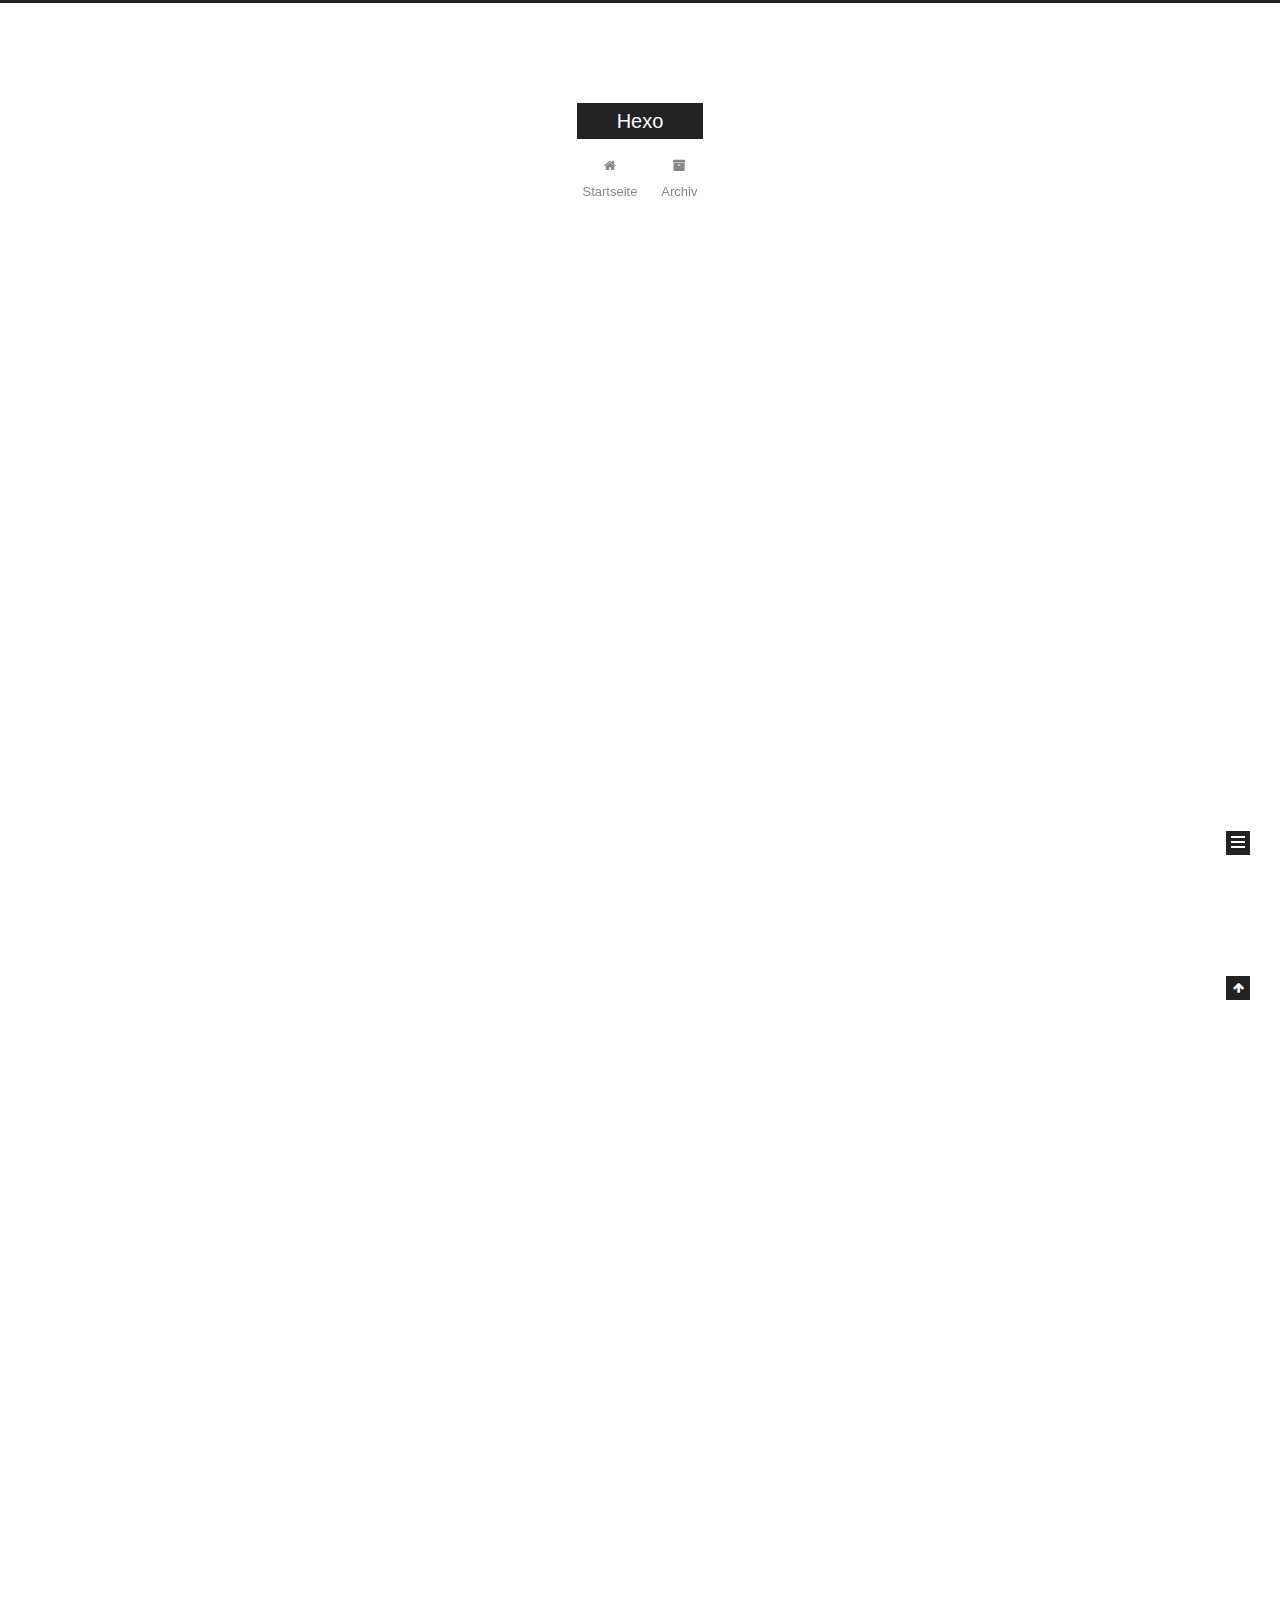
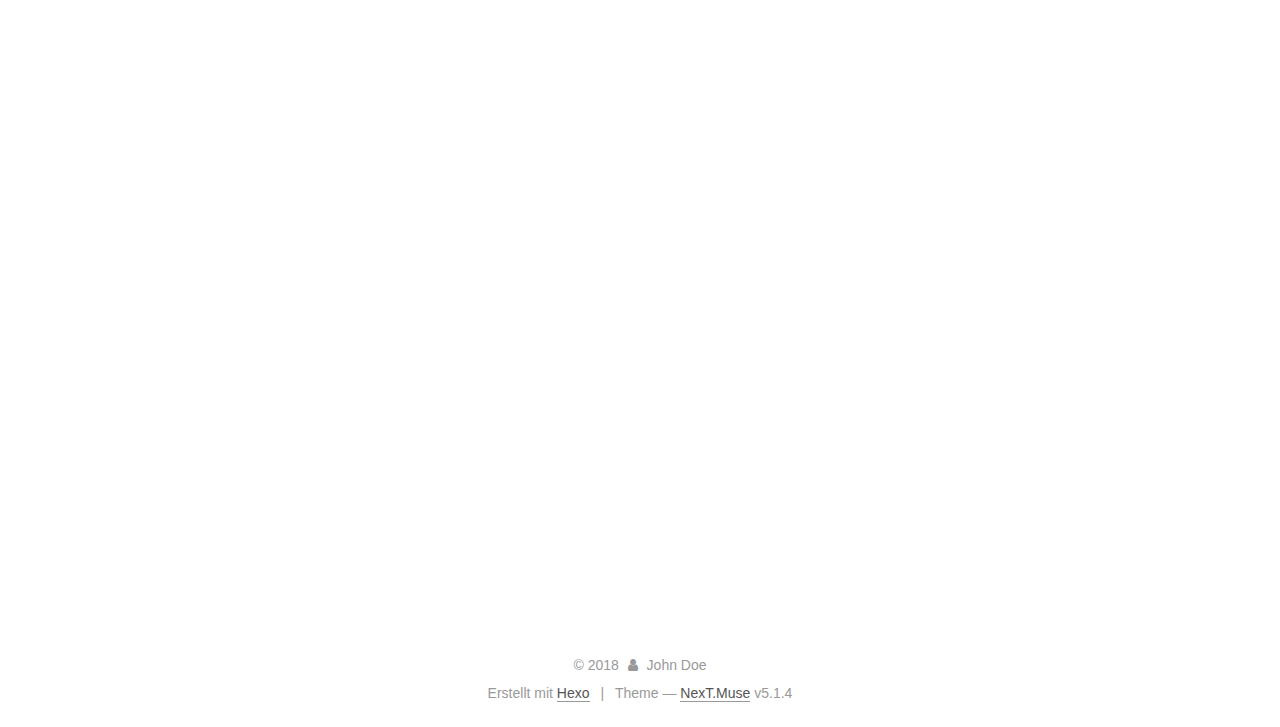
==== commit c7aeccb4: "Site updated: 2018-05-15 17:04:30" ====
--- a/index.html
+++ b/index.html
@@ -228,6 +228,246 @@
   
   
   <div class="post-block">
+    <link itemprop="mainEntityOfPage" href="http://yoursite.com/2018/05/15/celery-工作流管理-chain/">
+
+    <span hidden itemprop="author" itemscope itemtype="http://schema.org/Person">
+      <meta itemprop="name" content="John Doe">
+      <meta itemprop="description" content="">
+      <meta itemprop="image" content="/images/avatar.gif">
+    </span>
+
+    <span hidden itemprop="publisher" itemscope itemtype="http://schema.org/Organization">
+      <meta itemprop="name" content="Hexo">
+    </span>
+
+    
+      <header class="post-header">
+
+        
+        
+          <h1 class="post-title" itemprop="name headline">
+                
+                <a class="post-title-link" href="/2018/05/15/celery-工作流管理-chain/" itemprop="url">celery 工作流管理-chain</a></h1>
+        
+
+        <div class="post-meta">
+          <span class="post-time">
+            
+              <span class="post-meta-item-icon">
+                <i class="fa fa-calendar-o"></i>
+              </span>
+              
+                <span class="post-meta-item-text">Veröffentlicht am</span>
+              
+              <time title="Post created" itemprop="dateCreated datePublished" datetime="2018-05-15T16:11:37+08:00">
+                2018-05-15
+              </time>
+            
+
+            
+
+            
+          </span>
+
+          
+
+          
+            
+          
+
+          
+          
+
+          
+
+          
+
+          
+
+        </div>
+      </header>
+    
+
+    
+    
+    
+    <div class="post-body" itemprop="articleBody">
+
+      
+      
+
+      
+        
+          
+            <h1 id="celery使用chain编排任务"><a href="#celery使用chain编排任务" class="headerlink" title="celery使用chain编排任务"></a>celery使用chain编排任务</h1><p>celery使用chain时，当前一个任务失败，流程终止，但是发现使用<br><figure class="highlight plain"><table><tr><td class="gutter"><pre><span class="line">1</span><br><span class="line">2</span><br></pre></td><td class="code"><pre><span class="line">self.update_state(state=&apos;FAILURE&apos;, meta=&#123;&apos;current&apos;: task_result&#125;)````  </span><br><span class="line">此方法不会导致celery的任务状态更新，最终使用如下方法解决：</span><br></pre></td></tr></table></figure></p>
+<p> raise Ignore()<figure class="highlight plain"><table><tr><td class="gutter"><pre><span class="line">1</span><br><span class="line">2</span><br><span class="line">3</span><br><span class="line">4</span><br><span class="line">5</span><br><span class="line">6</span><br><span class="line">7</span><br><span class="line">8</span><br><span class="line">9</span><br><span class="line">10</span><br><span class="line">11</span><br></pre></td><td class="code"><pre><span class="line">加入异常处理，最终celery中状态更新为failed</span><br><span class="line">````json</span><br><span class="line">&#123;</span><br><span class="line">  &quot;status&quot;: &quot;FAILURE&quot;,</span><br><span class="line">   &quot;traceback&quot;:  null,</span><br><span class="line">   &quot;result&quot;:  &#123;</span><br><span class="line">    &quot;current&quot;:  &quot;ss&quot;</span><br><span class="line">  &#125;,</span><br><span class="line">   &quot;task_id&quot;:  &quot;f003ea37-9d75-4209-a1a1-686105c4d6d9&quot;,</span><br><span class="line">   &quot;children&quot;:  []</span><br><span class="line">&#125;</span><br></pre></td></tr></table></figure></p>
+
+          
+        
+      
+    </div>
+    
+    
+    
+
+    
+
+    
+
+    
+
+    <footer class="post-footer">
+      
+
+      
+
+      
+
+      
+      
+        <div class="post-eof"></div>
+      
+    </footer>
+  </div>
+  
+  
+  
+  </article>
+
+
+    
+      
+
+  
+
+  
+  
+  
+
+  <article class="post post-type-normal" itemscope itemtype="http://schema.org/Article">
+  
+  
+  
+  <div class="post-block">
+    <link itemprop="mainEntityOfPage" href="http://yoursite.com/2018/03/16/hello-world-1/">
+
+    <span hidden itemprop="author" itemscope itemtype="http://schema.org/Person">
+      <meta itemprop="name" content="John Doe">
+      <meta itemprop="description" content="">
+      <meta itemprop="image" content="/images/avatar.gif">
+    </span>
+
+    <span hidden itemprop="publisher" itemscope itemtype="http://schema.org/Organization">
+      <meta itemprop="name" content="Hexo">
+    </span>
+
+    
+      <header class="post-header">
+
+        
+        
+          <h1 class="post-title" itemprop="name headline">
+                
+                <a class="post-title-link" href="/2018/03/16/hello-world-1/" itemprop="url">hello world</a></h1>
+        
+
+        <div class="post-meta">
+          <span class="post-time">
+            
+              <span class="post-meta-item-icon">
+                <i class="fa fa-calendar-o"></i>
+              </span>
+              
+                <span class="post-meta-item-text">Veröffentlicht am</span>
+              
+              <time title="Post created" itemprop="dateCreated datePublished" datetime="2018-03-16T16:01:59+08:00">
+                2018-03-16
+              </time>
+            
+
+            
+
+            
+          </span>
+
+          
+
+          
+            
+          
+
+          
+          
+
+          
+
+          
+
+          
+
+        </div>
+      </header>
+    
+
+    
+    
+    
+    <div class="post-body" itemprop="articleBody">
+
+      
+      
+
+      
+        
+          
+            
+          
+        
+      
+    </div>
+    
+    
+    
+
+    
+
+    
+
+    
+
+    <footer class="post-footer">
+      
+
+      
+
+      
+
+      
+      
+        <div class="post-eof"></div>
+      
+    </footer>
+  </div>
+  
+  
+  
+  </article>
+
+
+    
+      
+
+  
+
+  
+  
+  
+
+  <article class="post post-type-normal" itemscope itemtype="http://schema.org/Article">
+  
+  
+  
+  <div class="post-block">
     <link itemprop="mainEntityOfPage" href="http://yoursite.com/2018/03/16/hello-world/">
 
     <span hidden itemprop="author" itemscope itemtype="http://schema.org/Person">
@@ -389,7 +629,7 @@
               
                 <a href="/archives/">
               
-                  <span class="site-state-item-count">1</span>
+                  <span class="site-state-item-count">3</span>
                   <span class="site-state-item-name">Artikel</span>
                 </a>
               </div>
@@ -397,6 +637,15 @@
 
             
 
+            
+              
+              
+              <div class="site-state-item site-state-tags">
+                
+                  <span class="site-state-item-count">2</span>
+                  <span class="site-state-item-name">Tags</span>
+                
+              </div>
             
 
           </nav>
--- a/css/main.css
+++ b/css/main.css
@@ -1822,7 +1822,7 @@
   width: 4px;
   height: 4px;
   border-radius: 50%;
-  background: #3b33ff;
+  background: #594aff;
 }
 .links-of-blogroll {
   font-size: 13px;
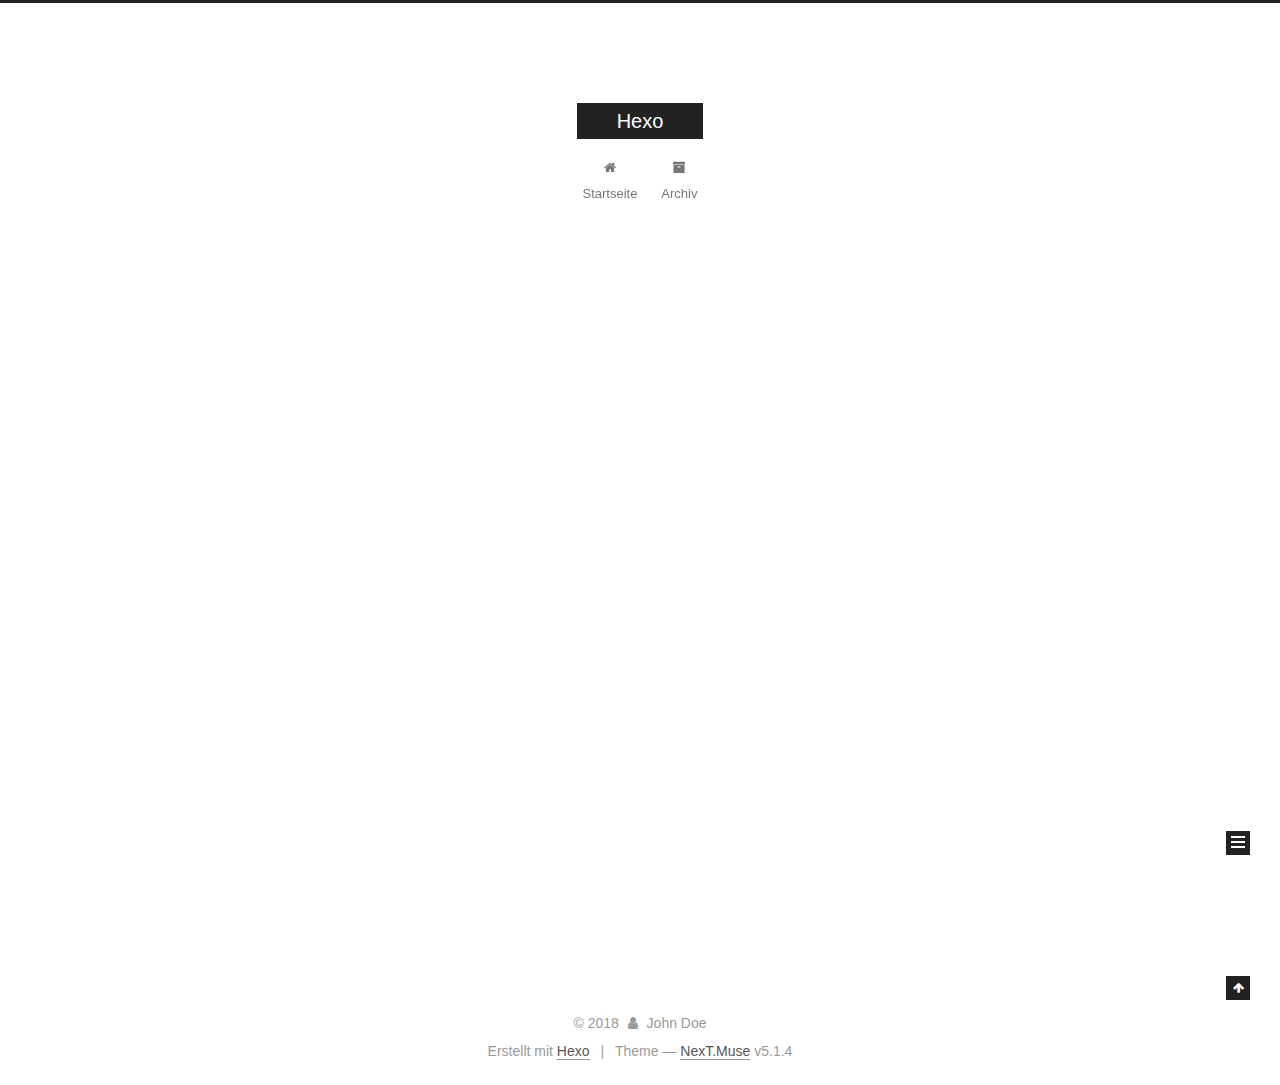
==== commit 05312f83: "Site updated: 2018-05-15 17:12:53" ====
--- a/index.html
+++ b/index.html
@@ -299,255 +299,8 @@
       
         
           
-            <h1 id="celery使用chain编排任务"><a href="#celery使用chain编排任务" class="headerlink" title="celery使用chain编排任务"></a>celery使用chain编排任务</h1><p>celery使用chain时，当前一个任务失败，流程终止，但是发现使用<br><figure class="highlight plain"><table><tr><td class="gutter"><pre><span class="line">1</span><br><span class="line">2</span><br></pre></td><td class="code"><pre><span class="line">self.update_state(state=&apos;FAILURE&apos;, meta=&#123;&apos;current&apos;: task_result&#125;)````  </span><br><span class="line">此方法不会导致celery的任务状态更新，最终使用如下方法解决：</span><br></pre></td></tr></table></figure></p>
-<p> raise Ignore()<figure class="highlight plain"><table><tr><td class="gutter"><pre><span class="line">1</span><br><span class="line">2</span><br><span class="line">3</span><br><span class="line">4</span><br><span class="line">5</span><br><span class="line">6</span><br><span class="line">7</span><br><span class="line">8</span><br><span class="line">9</span><br><span class="line">10</span><br><span class="line">11</span><br></pre></td><td class="code"><pre><span class="line">加入异常处理，最终celery中状态更新为failed</span><br><span class="line">````json</span><br><span class="line">&#123;</span><br><span class="line">  &quot;status&quot;: &quot;FAILURE&quot;,</span><br><span class="line">   &quot;traceback&quot;:  null,</span><br><span class="line">   &quot;result&quot;:  &#123;</span><br><span class="line">    &quot;current&quot;:  &quot;ss&quot;</span><br><span class="line">  &#125;,</span><br><span class="line">   &quot;task_id&quot;:  &quot;f003ea37-9d75-4209-a1a1-686105c4d6d9&quot;,</span><br><span class="line">   &quot;children&quot;:  []</span><br><span class="line">&#125;</span><br></pre></td></tr></table></figure></p>
-
-          
-        
-      
-    </div>
-    
-    
-    
-
-    
-
-    
-
-    
-
-    <footer class="post-footer">
-      
-
-      
-
-      
-
-      
-      
-        <div class="post-eof"></div>
-      
-    </footer>
-  </div>
-  
-  
-  
-  </article>
-
-
-    
-      
-
-  
-
-  
-  
-  
-
-  <article class="post post-type-normal" itemscope itemtype="http://schema.org/Article">
-  
-  
-  
-  <div class="post-block">
-    <link itemprop="mainEntityOfPage" href="http://yoursite.com/2018/03/16/hello-world-1/">
-
-    <span hidden itemprop="author" itemscope itemtype="http://schema.org/Person">
-      <meta itemprop="name" content="John Doe">
-      <meta itemprop="description" content="">
-      <meta itemprop="image" content="/images/avatar.gif">
-    </span>
-
-    <span hidden itemprop="publisher" itemscope itemtype="http://schema.org/Organization">
-      <meta itemprop="name" content="Hexo">
-    </span>
-
-    
-      <header class="post-header">
-
-        
-        
-          <h1 class="post-title" itemprop="name headline">
-                
-                <a class="post-title-link" href="/2018/03/16/hello-world-1/" itemprop="url">hello world</a></h1>
-        
-
-        <div class="post-meta">
-          <span class="post-time">
-            
-              <span class="post-meta-item-icon">
-                <i class="fa fa-calendar-o"></i>
-              </span>
-              
-                <span class="post-meta-item-text">Veröffentlicht am</span>
-              
-              <time title="Post created" itemprop="dateCreated datePublished" datetime="2018-03-16T16:01:59+08:00">
-                2018-03-16
-              </time>
-            
-
-            
-
-            
-          </span>
-
-          
-
-          
-            
-          
-
-          
-          
-
-          
-
-          
-
-          
-
-        </div>
-      </header>
-    
-
-    
-    
-    
-    <div class="post-body" itemprop="articleBody">
-
-      
-      
-
-      
-        
-          
-            
-          
-        
-      
-    </div>
-    
-    
-    
-
-    
-
-    
-
-    
-
-    <footer class="post-footer">
-      
-
-      
-
-      
-
-      
-      
-        <div class="post-eof"></div>
-      
-    </footer>
-  </div>
-  
-  
-  
-  </article>
-
-
-    
-      
-
-  
-
-  
-  
-  
-
-  <article class="post post-type-normal" itemscope itemtype="http://schema.org/Article">
-  
-  
-  
-  <div class="post-block">
-    <link itemprop="mainEntityOfPage" href="http://yoursite.com/2018/03/16/hello-world/">
-
-    <span hidden itemprop="author" itemscope itemtype="http://schema.org/Person">
-      <meta itemprop="name" content="John Doe">
-      <meta itemprop="description" content="">
-      <meta itemprop="image" content="/images/avatar.gif">
-    </span>
-
-    <span hidden itemprop="publisher" itemscope itemtype="http://schema.org/Organization">
-      <meta itemprop="name" content="Hexo">
-    </span>
-
-    
-      <header class="post-header">
-
-        
-        
-          <h1 class="post-title" itemprop="name headline">
-                
-                <a class="post-title-link" href="/2018/03/16/hello-world/" itemprop="url">Hello World</a></h1>
-        
-
-        <div class="post-meta">
-          <span class="post-time">
-            
-              <span class="post-meta-item-icon">
-                <i class="fa fa-calendar-o"></i>
-              </span>
-              
-                <span class="post-meta-item-text">Veröffentlicht am</span>
-              
-              <time title="Post created" itemprop="dateCreated datePublished" datetime="2018-03-16T13:43:32+08:00">
-                2018-03-16
-              </time>
-            
-
-            
-
-            
-          </span>
-
-          
-
-          
-            
-          
-
-          
-          
-
-          
-
-          
-
-          
-
-        </div>
-      </header>
-    
-
-    
-    
-    
-    <div class="post-body" itemprop="articleBody">
-
-      
-      
-
-      
-        
-          
-            <p>Welcome to <a href="https://hexo.io/" target="_blank" rel="noopener">Hexo</a>! This is your very first post. Check <a href="https://hexo.io/docs/" target="_blank" rel="noopener">documentation</a> for more info. If you get any problems when using Hexo, you can find the answer in <a href="https://hexo.io/docs/troubleshooting.html" target="_blank" rel="noopener">troubleshooting</a> or you can ask me on <a href="https://github.com/hexojs/hexo/issues" target="_blank" rel="noopener">GitHub</a>.</p>
-<h2 id="Quick-Start"><a href="#Quick-Start" class="headerlink" title="Quick Start"></a>Quick Start</h2><h3 id="Create-a-new-post"><a href="#Create-a-new-post" class="headerlink" title="Create a new post"></a>Create a new post</h3><figure class="highlight bash"><table><tr><td class="gutter"><pre><span class="line">1</span><br></pre></td><td class="code"><pre><span class="line">$ hexo new <span class="string">"My New Post"</span></span><br></pre></td></tr></table></figure>
-<p>More info: <a href="https://hexo.io/docs/writing.html" target="_blank" rel="noopener">Writing</a></p>
-<h3 id="Run-server"><a href="#Run-server" class="headerlink" title="Run server"></a>Run server</h3><figure class="highlight bash"><table><tr><td class="gutter"><pre><span class="line">1</span><br></pre></td><td class="code"><pre><span class="line">$ hexo server</span><br></pre></td></tr></table></figure>
-<p>More info: <a href="https://hexo.io/docs/server.html" target="_blank" rel="noopener">Server</a></p>
-<h3 id="Generate-static-files"><a href="#Generate-static-files" class="headerlink" title="Generate static files"></a>Generate static files</h3><figure class="highlight bash"><table><tr><td class="gutter"><pre><span class="line">1</span><br></pre></td><td class="code"><pre><span class="line">$ hexo generate</span><br></pre></td></tr></table></figure>
-<p>More info: <a href="https://hexo.io/docs/generating.html" target="_blank" rel="noopener">Generating</a></p>
-<h3 id="Deploy-to-remote-sites"><a href="#Deploy-to-remote-sites" class="headerlink" title="Deploy to remote sites"></a>Deploy to remote sites</h3><figure class="highlight bash"><table><tr><td class="gutter"><pre><span class="line">1</span><br></pre></td><td class="code"><pre><span class="line">$ hexo deploy</span><br></pre></td></tr></table></figure>
-<p>More info: <a href="https://hexo.io/docs/deployment.html" target="_blank" rel="noopener">Deployment</a></p>
+            <h1 id="celery使用chain编排任务"><a href="#celery使用chain编排任务" class="headerlink" title="celery使用chain编排任务"></a>celery使用chain编排任务</h1><p>celery使用chain时，当前一个任务失败，流程终止，但是发现使用<br><figure class="highlight plain"><table><tr><td class="gutter"><pre><span class="line">1</span><br><span class="line">2</span><br></pre></td><td class="code"><pre><span class="line">self.update_state(state=&apos;FAILURE&apos;, meta=&#123;&apos;current&apos;: task_result&#125;)```  </span><br><span class="line">此方法不会导致celery的任务状态更新，最终使用如下方法解决：</span><br></pre></td></tr></table></figure></p>
+<p> raise Ignore()<br><figure class="highlight plain"><table><tr><td class="gutter"><pre><span class="line">1</span><br><span class="line">2</span><br><span class="line">3</span><br><span class="line">4</span><br><span class="line">5</span><br><span class="line">6</span><br><span class="line">7</span><br><span class="line">8</span><br><span class="line">9</span><br><span class="line">10</span><br><span class="line">11</span><br></pre></td><td class="code"><pre><span class="line">加入异常处理，最终celery中状态更新为failed  </span><br><span class="line">```json</span><br><span class="line">&#123;</span><br><span class="line">  &quot;status&quot;: &quot;FAILURE&quot;,</span><br><span class="line">   &quot;traceback&quot;:  null,</span><br><span class="line">   &quot;result&quot;:  &#123;</span><br><span class="line">    &quot;current&quot;:  &quot;ss&quot;</span><br><span class="line">  &#125;,</span><br><span class="line">   &quot;task_id&quot;:  &quot;f003ea37-9d75-4209-a1a1-686105c4d6d9&quot;,</span><br><span class="line">   &quot;children&quot;:  []</span><br><span class="line">&#125;</span><br></pre></td></tr></table></figure></p>
 
           
         
@@ -629,7 +382,7 @@
               
                 <a href="/archives/">
               
-                  <span class="site-state-item-count">3</span>
+                  <span class="site-state-item-count">1</span>
                   <span class="site-state-item-name">Artikel</span>
                 </a>
               </div>
--- a/css/main.css
+++ b/css/main.css
@@ -1822,7 +1822,7 @@
   width: 4px;
   height: 4px;
   border-radius: 50%;
-  background: #594aff;
+  background: #6e144a;
 }
 .links-of-blogroll {
   font-size: 13px;
